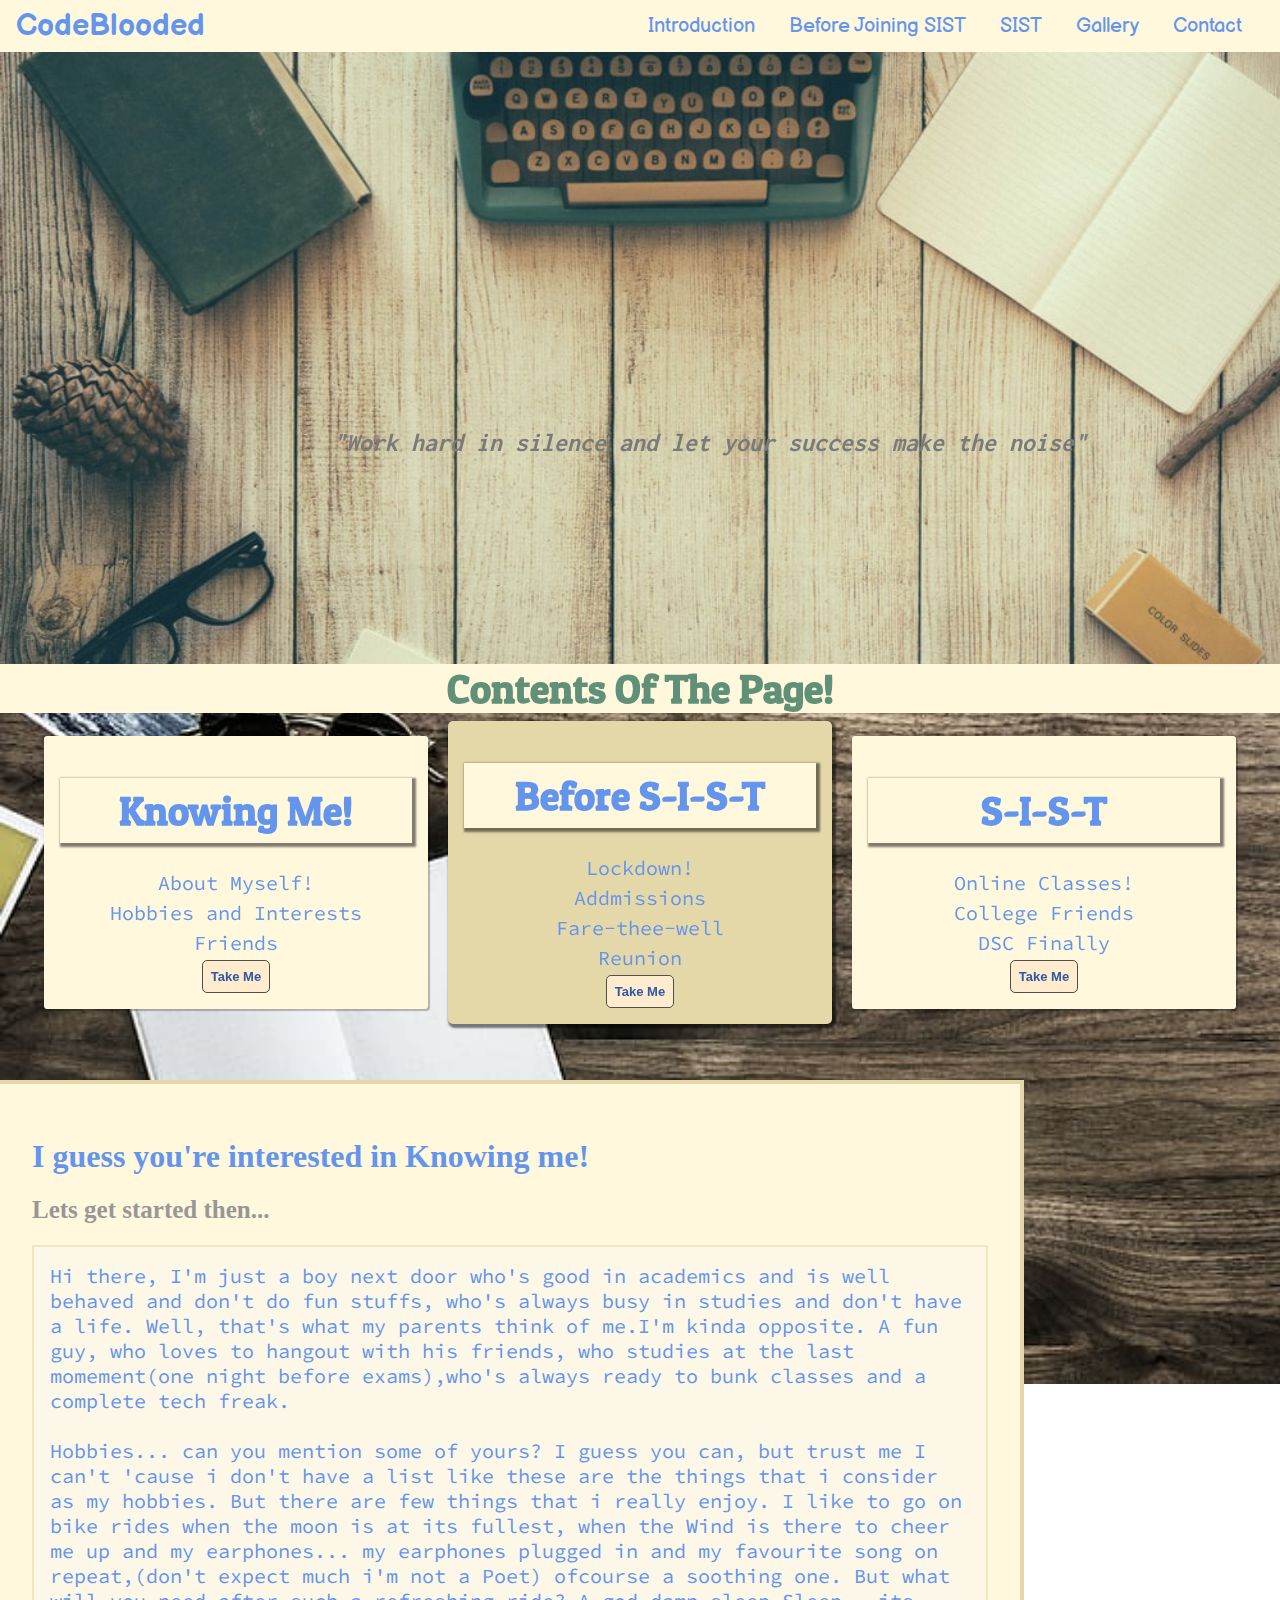
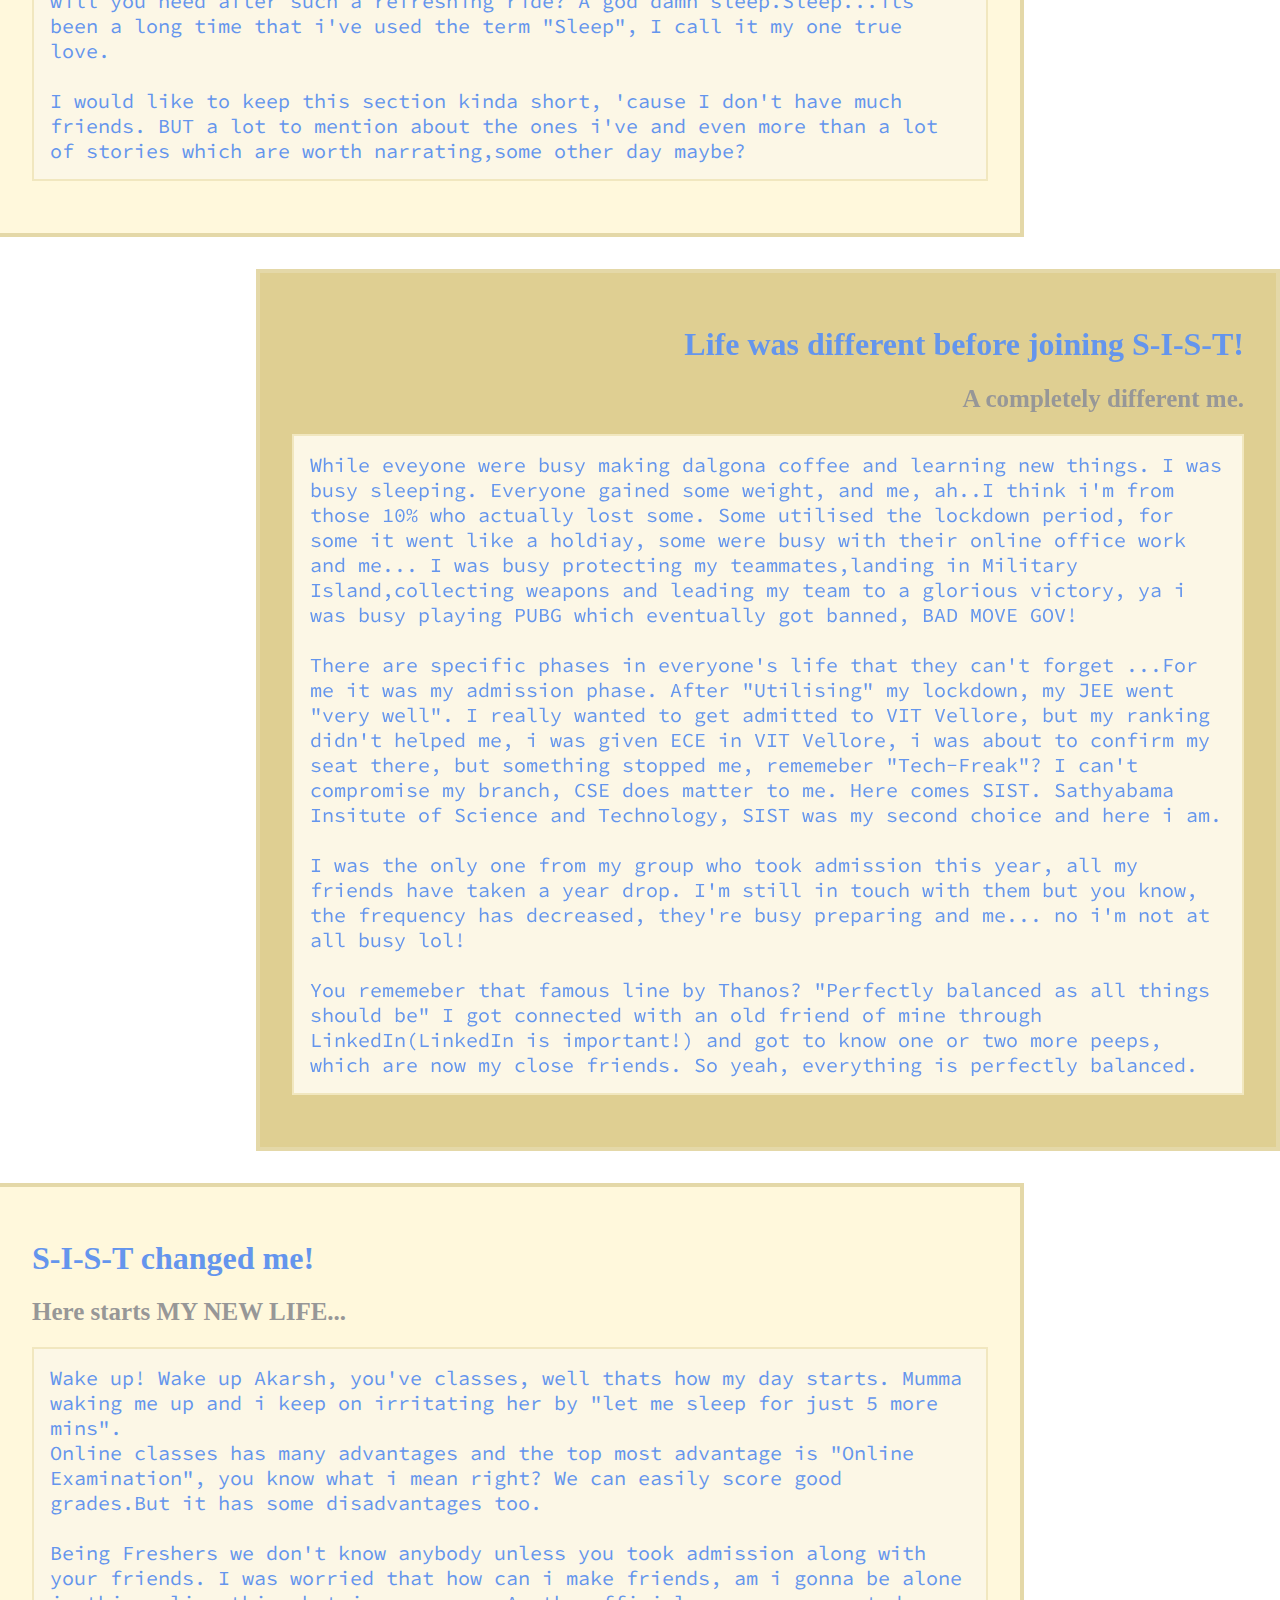
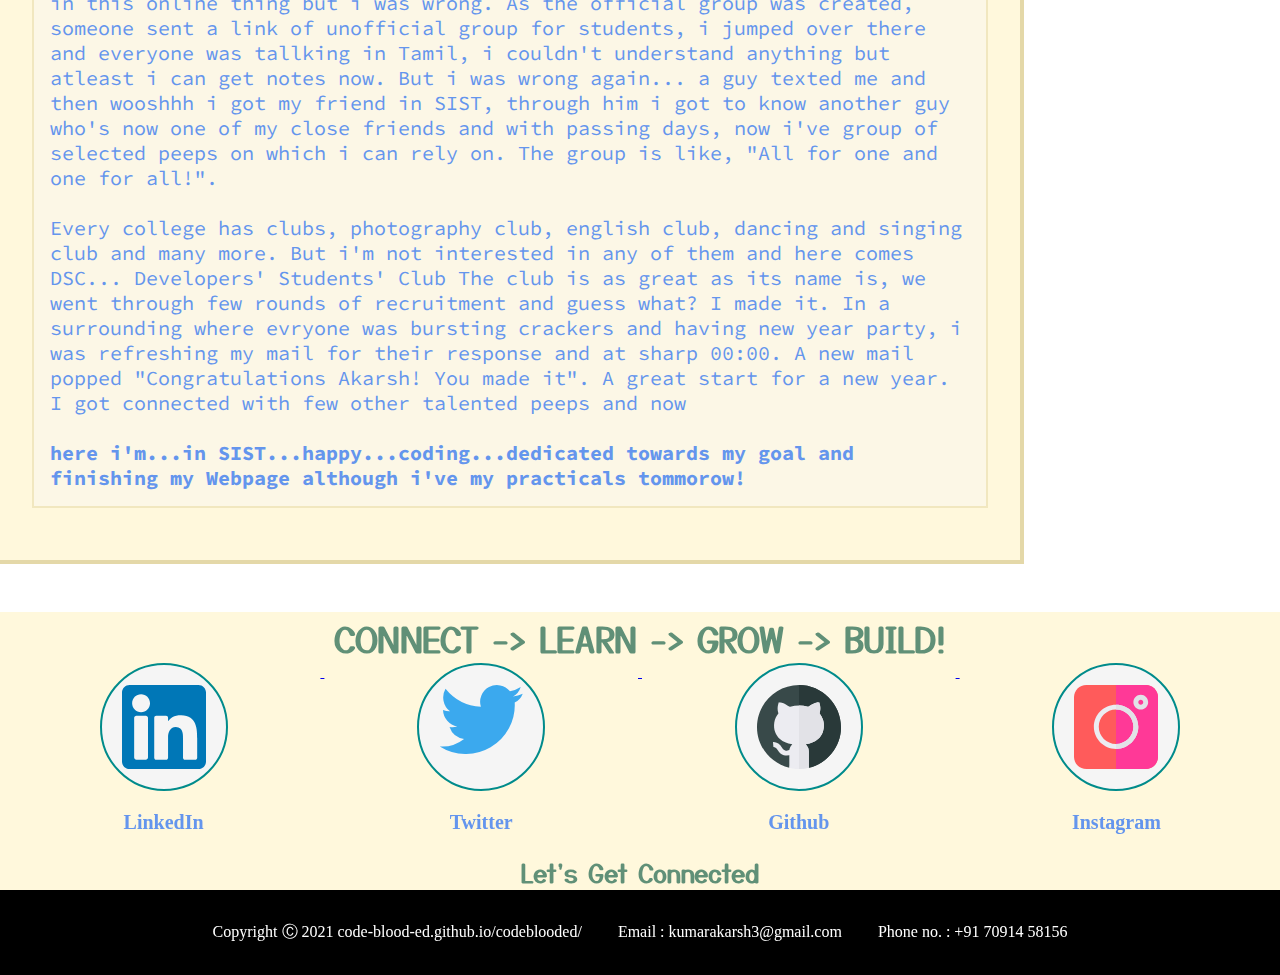
==== index.html @ 6255c1db "adding files" ====
<!DOCTYPE html>
<html lang="en">
<head>
    <meta charset="UTF-8">
    <meta http-equiv="X-UA-Compatible" content="ie=edge">
    <meta name="viewport" content="width=device-width, initial-scale=1.0">
    <title>CodeBlooded</title>
    <link href="https://fonts.googleapis.com/css2?family=Source+Code+Pro:wght@500&display=swap" rel="stylesheet">
    <link href="https://fonts.googleapis.com/css2?family=Balsamiq+Sans:wght@700&family=Patua+One&family=Source+Code+Pro:wght@500&display=swap" rel="stylesheet">
    <link href="https://fonts.googleapis.com/css2?family=Patua+One&family=Source+Code+Pro:wght@500&display=swap" rel="stylesheet">
    <link rel="preconnect" href="https://fonts.gstatic.com">
    <link href="https://fonts.googleapis.com/css2?family=Inconsolata:wght@500&display=swap" rel="stylesheet">
    <link rel="preconnect" href="https://fonts.gstatic.com">
    <link href="https://fonts.googleapis.com/css2?family=Yusei+Magic&display=swap" rel="stylesheet">
    <link rel="shortcut icon" href="headerlogo.png">
    <link rel="stylesheet" href="main.css">
    <link rel="stylesheet" href="main2.css">
</head>
<body>
    <div class="background"></div>
 <div class="backdrop"></div>
   <!--  <div class="modal">
        <h1 class="modal__title">You sure, you wanna come with me?</h1>
        <div class="modal__actions">
            <a href="gallery.html" class="modal__action">Yes!</a>
            <button class="modal__action modal__action--negative" type="button">No!</button>
        </div>
    </div>  -->
    <header class="main-header">
        <div>
            <button class="toggle-button">
                <span class="toggle-button__bar"></span>
                <span class="toggle-button__bar"></span>
                <span class="toggle-button__bar"></span>
                <span class="toggle-button__bar"></span>
                <span class="toggle-button__bar"></span>
            </button>
            <a href="index.html" class="main-header__brand">
              CodeBlooded 
            </a>
        </div>
        <nav class="main-nav">
            <ul class="main-nav__items">
                <li class="main-nav__item">
                    <a href="#intro" class="main-nav-link">Introduction</a>
                </li>
                <li class="main-nav__item">
                    <a href="#before-sist" class="main-nav-link">Before Joining SIST</a>
                </li>
                <li class="main-nav__item">
                    <a href="#sist" class="main-nav-link">SIST</a>
                </li>
                <li class="main-nav__item">
                    <a href="gallery.html" class="main-nav-link">Gallery</a>
                </li>
                <li class="main-nav__item">
                    <a href="#contact-footer" class="main-nav-link">Contact</a>
                </li>
            </ul>
        </nav>
    </header>
    <nav class="mobile-nav">
        <ul class="mobile-nav__items">
            <li class="mobile-nav__item">
                <a href="#intro">Introduction</a>
            </li>
            <li class="mobile-nav__item">
                <a href="#before-sist">Before Joining SIST</a>
            </li>
            <li class="mobile-nav__item">
                <a href="#sist">SIST</a>
            </li>
            <li class="mobile-nav__item">
                <a href="gallery.html">Gallery</a>
            </li>
            <li class="mobile-nav__item">
                <a href="#contact-footer">Contact</a>
            </li>
        </ul>
    </nav>
    <main>
        <section id="product-overview">
             <h1><em>"Work hard in silence and let your success make the noise"</em></h1> 
        </section>
        <section id="plans">
            <h1 class="section-title">Contents Of The Page!</h1>
            <div class="plan__list">
                <article class="content-box">
                    <h1 class="content-box-title">Knowing Me!</h1>
                    <ul class="reLi">
                        <li>About Myself!</li>
                        <li>Hobbies and Interests</li>
                        <li>Friends</li>
                    </ul>
                    <div>
                        <a href="#intro"><button class="button">Take Me</button></a>
                    </div>
                </article>
                <article class="content-box box-highlighted">
                    <h1 class="content-box-title">Before S-I-S-T</h1>
                    <ul class="reLi">
                        <li>Lockdown!</li>
                        <li>Addmissions</li>
                        <li>Fare-thee-well</li>
                        <li>Reunion</li>
                    </ul>
                    <div>
                        <a href="#before-sist"><button class="button">Take Me</button></a>
                    </div>
                </article>
                <article class="content-box ">
                    <h1 class="content-box-title">S-I-S-T</h1>
                    <ul class="reLi">
                        <li>Online Classes!</li>
                        <li>College Friends</li>
                        <li>DSC Finally</li>
                    </ul>
                    <div>
                        <a href="#sist"><button class="button">Take Me</button></a>
                    </div>
                </article>
            </div>
        </section> 
     <!-- <img src="bgimage2.jpg" class="background"/>  -->
        <main class="main-blog ">
        <section id="intro" class="package">
            <!-- <a href="#intro"> -->
                <h1 class="package__title" >I guess you're interested in Knowing me!</h1>
                <!-- <h2 class="package__badge">Here you are!</h2> -->
                <h2 class="package__subtitle">Lets get started then...</h2>
                <p class="package__info">
                     Hi there, I'm just a boy next door who's good in academics and is well behaved and 
                    don't do fun stuffs, who's always busy in studies and don't have a life.
                    Well, that's what my parents think of me.I'm kinda opposite. A fun guy, who loves to hangout with his friends,
                    who studies at the last momement(one night before exams),who's always ready to bunk classes
                    and a complete tech freak.<br/><br/>
                    
                    Hobbies... can you mention some of yours? I guess you can, but trust me I can't 'cause i don't have a list like 
                    these are the things that i consider as my hobbies. But there are few things that i really enjoy.
                    I like to go on bike rides when the moon is at its fullest, when the Wind is there to cheer me up 
                    and my earphones... my earphones plugged in and my favourite song on repeat,(don't expect much i'm not a Poet) ofcourse a soothing one.
                    But what will you need after such a refreshing ride? A god damn sleep.Sleep...its been 
                    a long time that i've used the term "Sleep", I call it my one true love.<br/><br/>

                    I would like to keep this section kinda short, 'cause I don't have much friends. BUT a lot
                    to mention about the ones i've and even more than a lot of stories which are worth narrating,some other day maybe?
                </p>
           <!--  </a> -->
        </section>
        
        <section id="before-sist" class="package">
            <!-- <a href="#before-sist"> -->
                <h1 class="package__title">Life was different before joining S-I-S-T!</h1>
                <!-- <h2 class="package__badge">Here you are!</h2> -->
                <h2 class="package__subtitle">A completely different me.</h2>
                <p style="text-align: left;" class="package__info">While eveyone were busy making dalgona coffee and learning new things. I was busy sleeping.
                    Everyone gained some weight, and me, ah..I think i'm from those 10% who actually lost some.
                    Some utilised the lockdown period, for some it went like a holdiay, some were busy with their 
                    online office work and me... I was busy protecting my teammates,landing in Military Island,collecting
                    weapons and leading my team to a glorious victory, ya i was busy playing PUBG which eventually got banned,
                    BAD MOVE GOV! <br/><br/>
                    
                    There are specific phases in everyone's life that they can't forget ...For me it was my admission phase.
                    After "Utilising" my lockdown, my JEE went "very well".
                    I really wanted to get admitted to VIT Vellore, but my ranking didn't helped me,
                    i was given ECE in VIT Vellore, i was about to confirm my seat there, but something stopped me,
                    rememeber "Tech-Freak"? I can't compromise my branch, CSE does matter to me. Here comes SIST.
                    Sathyabama Insitute of Science and Technology, 
                    SIST was my second choice and here i am.<br/><br/>
                    
                    I was the only one from my group who took admission this year, all my friends have taken a year drop.
                    I'm still in touch with them but you know, the frequency has decreased, they're busy preparing
                    and me... no i'm not at all busy lol! <br/><br/>
                    You rememeber that famous line by Thanos? "Perfectly balanced as all things should be"
                    I got connected with an old friend of mine through LinkedIn(LinkedIn is important!) and got to know one or two more peeps,
                    which are now my close friends. So yeah, everything is perfectly balanced.</p>
            <!-- </a> -->
        </section>
        
        <div class="clearfix"></div>
        <section id="sist" class="package">
           <!--  <a href="#sist"> -->
                <h1 class="package__title">S-I-S-T changed me!</h1>
               <!--  <h2 class="package__badge">Here you are!</h2> -->
                <h2 class="package__subtitle">Here starts MY NEW LIFE...</h2>
                <p class="package__info">Wake up! Wake up Akarsh, you've classes, well thats how my day starts. Mumma waking me up and i keep on irritating her by 
                    "let me sleep for just 5 more mins". <br/>

                    Online classes has many advantages and the top most advantage is "Online Examination", you know what i mean right?
                    We can easily score good grades.But it has some disadvantages too.<br/><br/>
                    Being Freshers we don't know anybody unless you took admission along with your friends.
                    I was worried that how can i make friends, am i gonna be alone in this online thing but i was wrong.
                    As the official group was created, someone sent a link of unofficial group for students, i jumped over there 
                    and everyone was tallking in Tamil, i couldn't understand anything but atleast i can get notes now.
                    But i was wrong again... a guy texted me and then wooshhh i got my friend in SIST, through him
                    i got to know another guy who's now one of my close friends and with passing days, now i've group of selected peeps
                    on which i can rely on. The group is like, "All for one and one for all!".<br/><br/>
                    Every college has clubs, photography club, english club, dancing and singing club and many more.
                    But i'm not interested in any of them and here comes DSC... Developers' Students' Club
                    The club is as great as its name is, we went through few rounds of recruitment and guess what? 
                    I made it. In a surrounding where evryone was bursting crackers and having new year party, i was refreshing my mail for their response 
                    and at sharp 00:00. A new mail popped "Congratulations Akarsh! You made it".
                    A great start for a new year. I got connected with few other talented peeps and now <br/><br/>
                    
                   <strong> here i'm...in SIST...happy...coding...dedicated towards my goal and finishing my Webpage although i've my practicals tommorow!</strong> </p>
            <!-- </a> -->
        </section>
    </main>
        <section id="contact-footer">
            <h1 class="header-of-footer">CONNECT -> LEARN -> GROW -> BUILD!</h1>
            <ul class="key-feature__list">
                <a href="https://www.linkedin.com/in/c0deblooded/" title="LinkedIn">
                <li class="key-feature">
                    <div class="key-feature__image">
                        <svg version="1.1" id="Layer_1" xmlns="http://www.w3.org/2000/svg" xmlns:xlink="http://www.w3.org/1999/xlink" x="0px" y="0px"
                    viewBox="0 0 382 382" style="enable-background:new 0 0 382 382;" xml:space="preserve">
               <path style="fill:#0077B7;" d="M347.445,0H34.555C15.471,0,0,15.471,0,34.555v312.889C0,366.529,15.471,382,34.555,382h312.889
                   C366.529,382,382,366.529,382,347.444V34.555C382,15.471,366.529,0,347.445,0z M118.207,329.844c0,5.554-4.502,10.056-10.056,10.056
                   H65.345c-5.554,0-10.056-4.502-10.056-10.056V150.403c0-5.554,4.502-10.056,10.056-10.056h42.806
                   c5.554,0,10.056,4.502,10.056,10.056V329.844z M86.748,123.432c-22.459,0-40.666-18.207-40.666-40.666S64.289,42.1,86.748,42.1
                   s40.666,18.207,40.666,40.666S109.208,123.432,86.748,123.432z M341.91,330.654c0,5.106-4.14,9.246-9.246,9.246H286.73
                   c-5.106,0-9.246-4.14-9.246-9.246v-84.168c0-12.556,3.683-55.021-32.813-55.021c-28.309,0-34.051,29.066-35.204,42.11v97.079
                   c0,5.106-4.139,9.246-9.246,9.246h-44.426c-5.106,0-9.246-4.14-9.246-9.246V149.593c0-5.106,4.14-9.246,9.246-9.246h44.426
                   c5.106,0,9.246,4.14,9.246,9.246v15.655c10.497-15.753,26.097-27.912,59.312-27.912c73.552,0,73.131,68.716,73.131,106.472
                   L341.91,330.654L341.91,330.654z"/>
               <g>
               </g>
               <g>
               </g>
               <g>
               </g>
               <g>
               </g>
               <g>
               </g>
               <g>
               </g>
               <g>
               </g>
               <g>
               </g>
               <g>
               </g>
               <g>
               </g>
               <g>
               </g>
               <g>
               </g>
               <g>
               </g>
               <g>
               </g>
               <g>
               </g>
                    </svg>
                    </div>
                    <p class="key-feature__description">LinkedIn</p>
                </li>
                </a>
                <a href="https://twitter.com/__Akarsh__" title="Twitter">
                <li class="key-feature">
                    <div class="key-feature__image">
                        <svg viewBox="328 355 335 276" xmlns="http://www.w3.org/2000/svg">
                            <path d="
                              M 630, 425
                              A 195, 195 0 0 1 331, 600
                              A 142, 142 0 0 0 428, 570
                              A  70,  70 0 0 1 370, 523
                              A  70,  70 0 0 0 401, 521
                              A  70,  70 0 0 1 344, 455
                              A  70,  70 0 0 0 372, 460
                              A  70,  70 0 0 1 354, 370
                              A 195, 195 0 0 0 495, 442
                              A  67,  67 0 0 1 611, 380
                              A 117, 117 0 0 0 654, 363
                              A  65,  65 0 0 1 623, 401
                              A 117, 117 0 0 0 662, 390
                              A  65,  65 0 0 1 630, 425
                              Z"
                              style="fill:#3BA9EE;"/>
                          </svg>
                    </div>
                    <p class="key-feature__description">Twitter</p>
                </li>
                </a>
                <a href="https://github.com/code-blood-ed" title="Github">
                <li class="key-feature">
                    <div class="key-feature__image">
                       <svg viewBox="0 0 512 512" xmlns="http://www.w3.org/2000/svg"><path d="m512 257c0 120-84.101562 220.5-196 247.5l-30.601562-97.199219h-58.796876l-29.601562 97.199219c-111.898438-27-197-127.5-197-247.5 0-140.699219 115.300781-257 256-257s256 116.300781 256 257zm0 0" fill="#384949"/><path d="m512 257c0 120-84.101562 220.5-196 247.5l-30.601562-97.199219h-29.398438v-407.300781c140.699219 0 256 116.300781 256 257zm0 0" fill="#293939"/><path d="m181.277344 430.058594c-6.078125 0-12.011719-.867188-17.828125-2.578125-15.128907-4.46875-27.421875-14.546875-36.546875-29.914063-4.160156-7.015625-8.496094-11.878906-13.605469-15.308594-5.027344-3.382812-9.039063-4.671874-13.273437-4.363281l-2.636719-29.882812c11.117187-.953125 21.753906 2.0625 32.59375 9.316406 8.832031 5.902344 16.257812 14.0625 22.71875 24.914063 5.304687 8.921874 11.410156 14.152343 19.25 16.46875 8.804687 2.589843 17.941406 1.507812 29.632812-3.472657l11.808594 27.566407c-11.296875 4.835937-21.929687 7.253906-32.113281 7.253906zm0 0" fill="#ececf1"/><path d="m400.902344 287.300781c-10.503906 27.898438-36.902344 63.300781-103.800782 73.199219 8.699219 12.898438 19.199219 19.800781 18.898438 46.800781v97.199219c-19.199219 4.800781-39.300781 7.5-60 7.5s-39.800781-2.699219-59-7.5v-98.402344c0-26.699218 10.101562-34.199218 17.898438-45.597656-66.898438-9.902344-93.296876-45.300781-103.800782-73.199219-14.097656-37.203125-6.597656-83.402343 18.003906-112.800781.597657-.601562 1.5-2.101562 1.199219-3-11.402343-34.199219 2.398438-62.699219 3-65.699219 12.898438 3.898438 15-3.902343 56.699219 21.597657l7.199219 4.203124c3 1.796876 2.101562.597657 5.101562.597657 17.398438-4.800781 35.699219-7.5 53.699219-7.5 18.300781 0 36.300781 2.699219 54.597656 7.5l2.101563.300781s.597656 0 2.101562-.898438c51.898438-31.503906 50.097657-21.300781 64.195313-25.800781.300781 3 14.101562 31.796875 2.703125 65.699219-1.5 4.5 45 47.097656 19.203125 115.800781zm0 0" fill="#ececf1"/><path d="m400.902344 287.300781c-10.503906 27.898438-36.902344 63.300781-103.800782 73.199219 8.699219 12.898438 19.199219 19.800781 18.898438 46.800781v97.199219c-19.199219 4.800781-39.300781 7.5-60 7.5v-387.300781c18.300781 0 36.300781 2.699219 54.601562 7.5l2.097657.300781s.601562 0 2.101562-.898438c51.898438-31.503906 50.097657-21.300781 64.199219-25.800781.300781 3 14.101562 31.796875 2.699219 65.699219-1.5 4.5 45 47.097656 19.203125 115.800781zm0 0" fill="#e2e2e7"/></svg>
                    </div>
                    <p class="key-feature__description">Github</p>
                </li>
                </a>
                <a href="https://www.instagram.com/_221b._.holmes_/" title="Instagram">
                <li class="key-feature">
                    <div class="key-feature__image">
                        <svg viewBox="0 0 512 512" xmlns="http://www.w3.org/2000/svg"><path d="m437 0h-362c-41.398438 0-75 33.601562-75 75v362c0 41.398438 33.601562 75 75 75h362c41.398438 0 75-33.601562 75-75v-362c0-41.398438-33.601562-75-75-75zm0 0" fill="#ff5b5b"/><path d="m512 75v362c0 41.398438-33.601562 75-75 75h-181v-512h181c41.398438 0 75 33.601562 75 75zm0 0" fill="#ff3997"/><path d="m407 150c-24.8125 0-45-20.1875-45-45s20.1875-45 45-45 45 20.1875 45 45-20.1875 45-45 45zm0-60c-8.277344 0-15 6.722656-15 15s6.722656 15 15 15 15-6.722656 15-15-6.722656-15-15-15zm0 0" fill="#e2e2e7"/><path d="m256 120c-74.398438 0-135 60.597656-135 135 0 74.398438 60.601562 135 135 135s136-60.601562 136-135c0-74.402344-61.601562-135-136-135zm0 240c-57.898438 0-105-47.101562-105-105s47.101562-105 105-105 106 47.101562 106 105-48.101562 105-106 105zm0 0" fill="#ececf1"/><path d="m392 255c0 74.398438-61.601562 135-136 135v-30c57.898438 0 106-47.101562 106-105s-48.101562-105-106-105v-30c74.398438 0 136 60.597656 136 135zm0 0" fill="#e2e2e7"/></svg>
                    </div>
                    <p class="key-feature__description">Instagram</p>
                </li>
                </a>
            </ul>
            <h6 style="font-size: 25px;" class="header-of-footer">Let's Get Connected</h6>
        </section>
    </main>
    <footer class="main-footer">
        <nav>
           <ul class="main-footer__links">
               <li class="main-footer__link">
                  Copyright Ⓒ 2021 code-blood-ed.github.io/codeblooded/
               </li>
               <li class="main-footer__link">
               Email : kumarakarsh3@gmail.com
            </li>
            <li class="main-footer__link">
                Phone no. : +91 70914 58156
            </li>
           </ul> 
        </nav>
    </footer>
<script src="shared.js"></script>
</body>
</html>
<!-- p::first-letter{
    color:;
    font-size:;
 for stylling first letter}

will add skills-->
---- main.css ----
*{
    box-sizing: border-box;
}
body {
    margin: 0%;
}

/* box model */ 
.backdrop{
    position: fixed;
    display:none; 
    top: 0;
    left: 0;
    z-index: 100;
    width: 100vw;
    height: 100vh;
    background-color: rgba(255, 248, 220,0.25);
}  


#product-overview{
    background: url(bgimage.jfif);
    background-size: cover;
    background-position: 55% 45%;
    background-repeat: no-repeat;
    width: 100vw;
    height: 70vh;
    margin-top: 2.1rem;
    /* margin-bottom: 2.1rem; */
    /* padding : 0.625rem; */
    position: relative;
}

 #product-overview h1 {
    color:#7a7a7a; ;
    font-family: 'Anton', sans-serif;
    position: absolute;
    top:60%;
    left:26%;
    text-align: center;
    font-size: 1.6rem;
    font-family: 'Inconsolata', monospace;
}

@media (min-width: 40rem) and (min-height: 60rem)
{
    #product-overview{
        height: 77vh;
        /* background-position: ; */
    }

    #product-overview h1{
        font-size: 2rem;
    }
}

.section-title{
    color:rgba(15, 90, 68, 0.664);
    background: cornsilk;
    width: 100vw;
    margin:0;
    text-align: center;
    font-family: 'Patua One', cursive;
    font-size:2.5rem;
}



.content-box{
    background:cornsilk;
    text-align: center;
    padding: 1rem;
    margin: 0.5rem;
    /* display: inline-block; */
    width: 100%;
   /*  vertical-align: middle; */
    font-family: 'Patua One', cursive;
    font-size: 1.25rem;
    color: cornflowerblue;
    box-shadow: 1px 1px 1px 1px rgba(0,0,0,0.25) ;
    border-radius: 3px;
}
.box-highlighted{
    background:rgb(228, 216, 168);
    color: cornflowerblue;
    box-shadow: 2px 2px 2px 2px rgba(0,0,0,0.5) ;
    border-radius: 5px;
}

.content-box-title{
    background: cornsilk;
    color: cornflowerblue;
    padding: 0.5rem;
    box-shadow: 2px 2px 2px 2px rgba(0,0,0,0.5) ;
}
.reLi{
    list-style:none;
    font-family: 'Source Code Pro', monospace; 
    margin: 0;
    padding: 0;
}
.reLi li{
    margin: 0.315rem 0;
}

@media(min-width: 40rem){
    .plan__list{
    margin: 100%;
    margin: auto;
    text-align: center;
    }
    .content-box{
        display: inline-block; 
        vertical-align: middle;
        width: 30%;
        min-width: 13rem ;
        max-width: 28rem;
    }
}

.content-box:hover{
    box-shadow: 3px 3px 3px 3px rgba(0, 0, 0, 0.979) ;
}
#contact-footer{
    background:  cornsilk;
    width: 100vw;
    
    /* margin-top: 50px; */
}
.header-of-footer{
    background: cornsilk ;
    width: 100vw;
    color:rgba(15, 90, 68, 0.664);
    text-align: center;
    font-weight: bold;
    font-family: 'Yusei Magic', sans-serif;
    font-size: 2.1875rem;
    margin: 0;
    /* padding: 0; */
}

.key-feature__list{
    list-style: none;
    margin: 0;
    padding: 0;
    text-align: center;
}
/* .key-feature{
    /* display: inline-block; */
    /* width:24.5%; */
    /* vertical-align: top; 
} */
.key-feature__image{
    background: whitesmoke;
    width: 8rem;
    height: 8rem;
    border: 2px solid darkcyan;
    border-radius: 50%;
    margin: auto;
    padding: 1.25rem;
}

.key-feature__description{
    text-align: center;
    color: cornflowerblue;
    font-weight: bold;
    font-size: 1.25rem;
}

@media(min-width: 40rem){
    .key-feature{
         display: inline-block; 
         width:24.5%; 
         max-width: 25rem;
        vertical-align: top;
        
    }
}

/* .modal {
    position: fixed;
    display: none; 
    z-index: 200;
    top: 20%;
    left: 30%;
    width: 40%;
    background: white;
    padding: 1rem;
    border: 1px solid #ccc;
    box-shadow: 1px 1px 1px rgba(0, 0, 0, 0.5);
  }
  
.modal__title {
    text-align: center;
    margin: 0 0 1rem 0;
  }
  
.modal__actions {
    text-align: center;
  }
  
.modal__action {
    border: 1px solid #0e4f1f;
    background: #0e4f1f;
    text-decoration: none;
    color: white;
    font: inherit;
    padding: 0.5rem 1rem;
    cursor: pointer;
  }
  
.modal__action:hover,
.modal__action:active {
    background: #2ddf5c;
    border-color: #2ddf5c;
  }
  
.modal__action--negative {
    background: red;
    border-color: red;
  }
  
.modal__action--negative:hover,
.modal__action--negative:active {
    background: #ff5454;
    border-color: #ff5454;
  } */



.main-header{
    width: 100%;
    background: cornsilk;
    padding: 0.5rem 1rem;
    top: 0;
    left: 0;
    /* margin:0; */
    position: fixed;
    z-index: 200;
}

.main-header > div{
    display: inline-block;
    vertical-align: middle;
}
.toggle-button{
    width: 3rem;
    background: transparent;
    border: none;
    cursor: pointer;
    padding-top: 0;
    padding-bottom: 0;
    vertical-align: middle;
}
.toggle-button:focus{
    outline: none;
}
.toggle-button__bar{
    width: 100%;
    height: 0.2rem;
    background:  cornflowerblue;
    display: block;
    margin: 0.3rem 0;

}
.main-header__brand{
    font-family: 'Balsamiq Sans';
    color:  cornflowerblue;
    text-decoration: none;
    font-weight: bold;
    font-size: 1.875rem; 
    /* height: 1.5rem; */
    display: inline-block; 
    vertical-align: middle;
}
/* .main-header__brand img{
    height: 100%;
} */

main.main-blog{
    padding-top: 0;
}
.main-nav{
     display: none;
  /*  text-align: right;
    width: calc(100% - 275px);
    vertical-align: middle; */
}
.main-nav__items{
    margin: 0;
    padding: 0;
    list-style: none;
}
.main-nav__item{
    display: inline-block;
    margin: 0 0.9375rem; 
}
.main-nav-link ,
.mobile-nav__item a{
    text-decoration: none;
    padding: 0.2rem 0;
    font-family: 'Balsamiq Sans';
    color:  cornflowerblue;
    font-size: 1.25rem;

}
.main-nav__item a:hover,
.mobile-nav__item a:hover{
    color:rebeccapurple;
    background-color: rgb(255, 235, 157);
    border-radius: 5px;
    font-weight: bold;
    border-bottom: 3px solid rebeccapurple;
}
.main-nav__item a:active,
.mobile-nav__item a:active{
    color:rgb(24, 0, 48);
    background-color: rgb(255, 215, 55);
    font-weight: bolder;
    border-bottom: 5px solid rebeccapurple;
}
/* 275 */
@media (min-width: 40rem){
    .toggle-button{
        display: none;
    }
    .main-nav{
    display: inline-block;
      text-align: right;
       width: calc(100% - 200px);
       vertical-align: middle; 
   }
}

.main-footer{
    background: black;
    margin-top:0;
    padding: 2rem;
}
.main-footer__links{
    list-style: none;
    margin: 0;
    padding: 0;
    text-align: center;
}
.main-footer__link{
    /* display: inline-block; */
    display: block;
    color: white;
    margin: 0 1rem;
}
.main-footer__link a{
    color: white;
    text-decoration: none;
}
.main-footer__link a:hover,
.main-footer a:active{
    color: lightgray; 
    cursor: pointer;
}
/* .main-nav__item--cta{
    color:rgb(17, 87, 218);
    font-weight: bolder;
    background-color:rgb(255, 235, 157);
    border-radius: 8px; 
} */
.mobile-nav {
    display: none;
    position: fixed;
    z-index: 101;
    top: 0;
    left: 0;
    background: white;
    width: 80%;
    height: 100vh;
  }
  
  .mobile-nav__items {
    width: 90%;
    height: 100%;
    list-style: none;
    margin: 20% auto;
    padding: 0;
    text-align: center;
  }
  
  .mobile-nav__item {
    margin: 1rem 0;
  }
  
  .mobile-nav__item a {
    font-size: 1.5rem;
  }
  /* font-family: 'Source Code Pro', monospace; for content*/
/* font-family: 'Patua One', cursive;  for h tags*/
/* box model */ 
/* h1 {
    color:rebeccapurple;
    font-family: 'Times New Roman';
} */
.button{
    background-color: blanchedalmond;
    border-radius: 5px;
    color: rgb(49, 88, 161);
    font-size: 0.815rem;
    font-weight: bold;
    padding:0.5rem;
    border: 1.5px solid rgb(80, 79, 76);
    border-radius: 5px;
    cursor: pointer;
}
.button:focus{
    outline: none;
}
.button:hover{
    box-shadow: 2px 2px 2px 2px rgba(0,0,0,0.5) ;
    background-color: rgb(248, 210, 153);
    font-weight: bolder;
}
.button:active{
    box-shadow: 2px 2px 2px 2px rgba(0,0,0,0.8) ;
    background-color: rgb(255, 192, 97);
    font-weight: bolder;
}


.open{
    display: block !important;
}

@media (min-width: 40rem) {
    .main-footer__link{
      display: inline-block;
      margin: 0 1rem;
    }
  }
---- main2.css ----
.main-blog{
    padding-top: 2rem;
}


.background{
    background: url("bgimage2.jpg");
    width: 100vw;
    height: 100vh;
    z-index: -1;
    filter: grayscale(40%);
    position: fixed;
    background-size: cover;
}
.package{
    width: 80%;
    margin: 1rem 0;
    border: 4px solid rgb(228, 216, 168);
    border-left: none;
   /*  background:cornsilk; */
    color: cornflowerblue; 
    display: block; 
    padding:2rem;
    z-index: 1;
    position: relative;
}

.package:hover,
.package:active{
    box-shadow: 2px 2px 4px rgba(0,0,0,0.95);
    animation: push-up 0.75s ease-out forwards;
}
/* .package__badge{
    top: 0;
    left: 0;
    margin: 20px;
    position: relative;
} */
.package__subtitle{
    color: #979797;
    font-weight: bold;
    font-size: 1.5625rem;
}
.package__info{
    padding: 1rem;
    border: 2px solid rgb(241, 231, 191);
    font-size:1.25rem;
    font-family: 'Source Code Pro', monospace;
    background-color: rgb(252, 247, 230);
}

.clearfix{
    clear: both;
}

#intro{
    background:cornsilk;
}
#before-sist{
    background-color:rgba(219, 202, 134,0.9);
    float: right;
    border-right: none;
    border: 4px solid rgb(228, 216, 168);
    text-align: right;
}
#sist{
    background:cornsilk;
}

@media (min-width: 40rem) {
    .main-blog {
      margin: 3rem auto;
      max-width: 1500px;
    }
    .background{
        height: 150vh;
}

@media (min-width: 1400px){
    .package{
        border-left: 2px solid rgb(241, 231, 191);
    }
    #before-sist{
        border-right: 2px solid rgb(241, 231, 191);
    }
}
@keyframes push-up {
    0% {
        transform: translateY(0);
    }

    33% {
        transform: translateY(-1.5rem);
    }
    
    100% {
        transform: translateY(-1rem);
    }
}
/* .package a {
    text-decoration: none;

} */
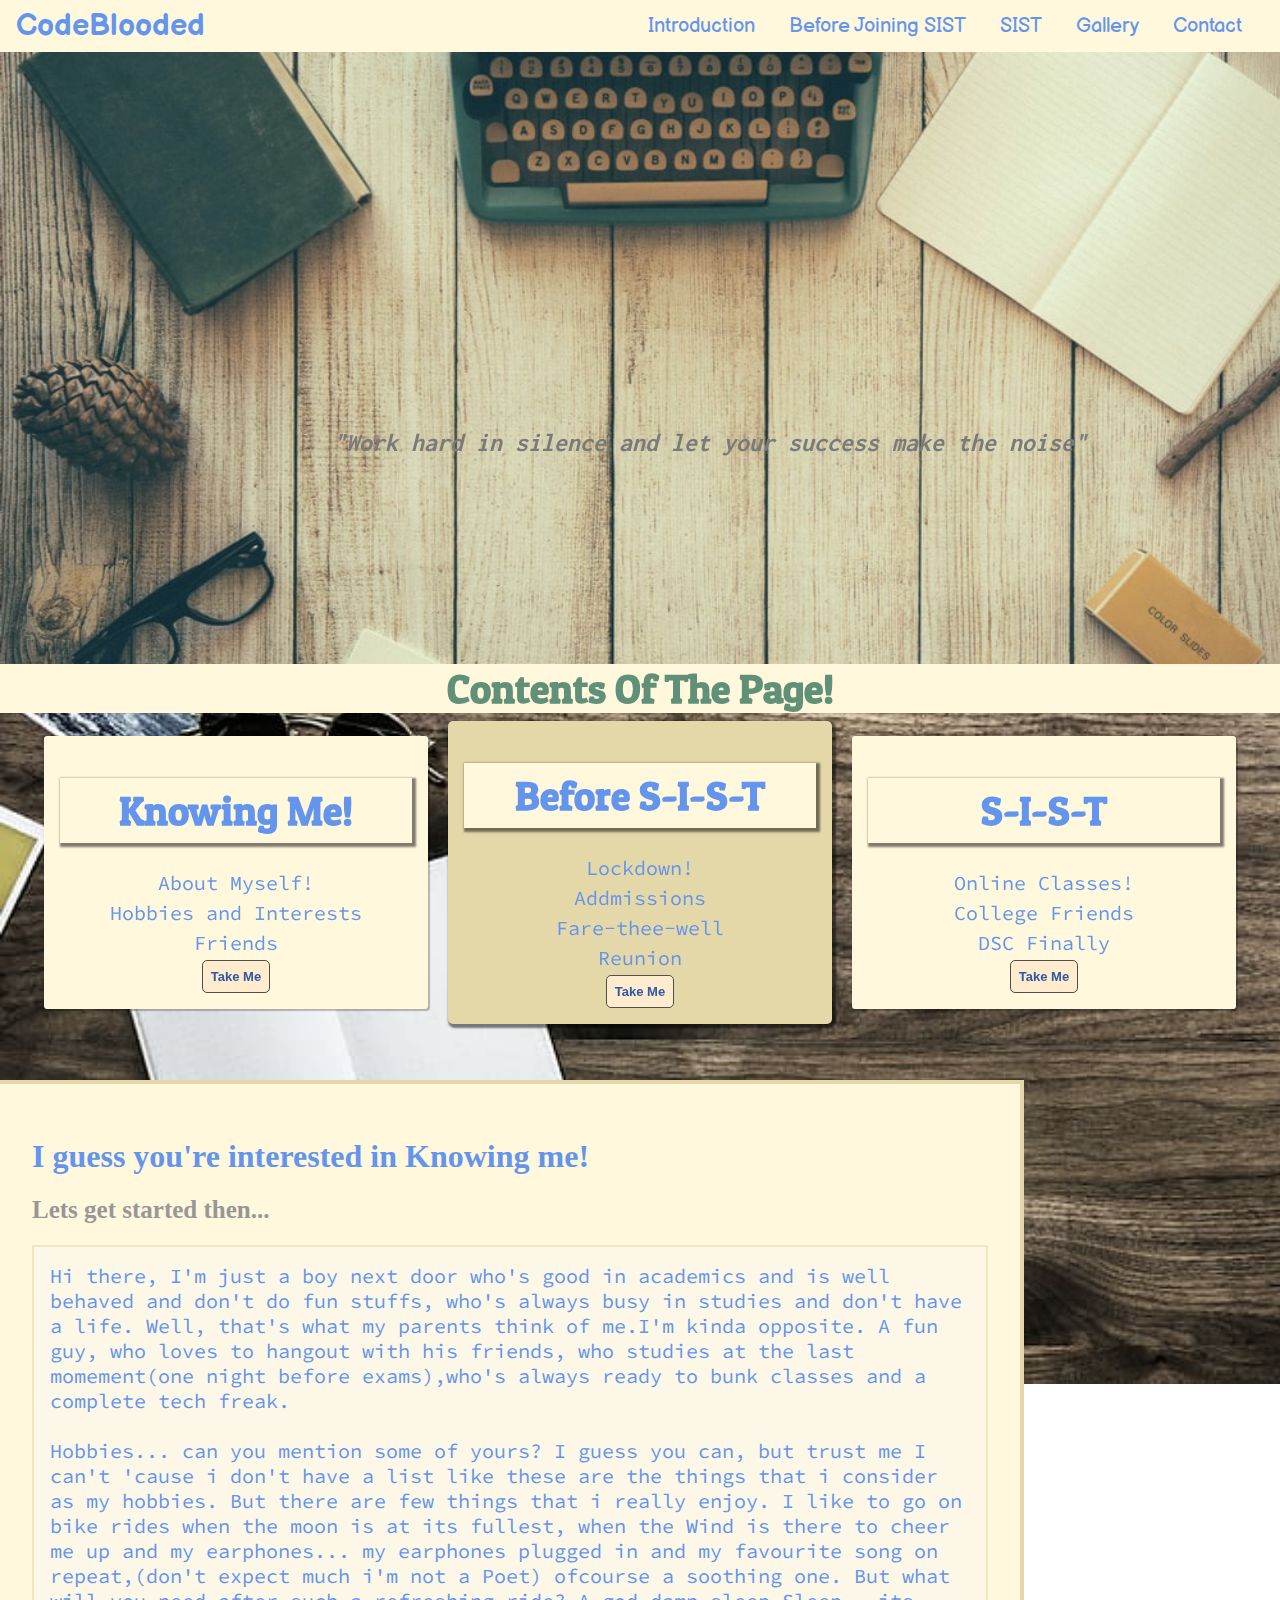
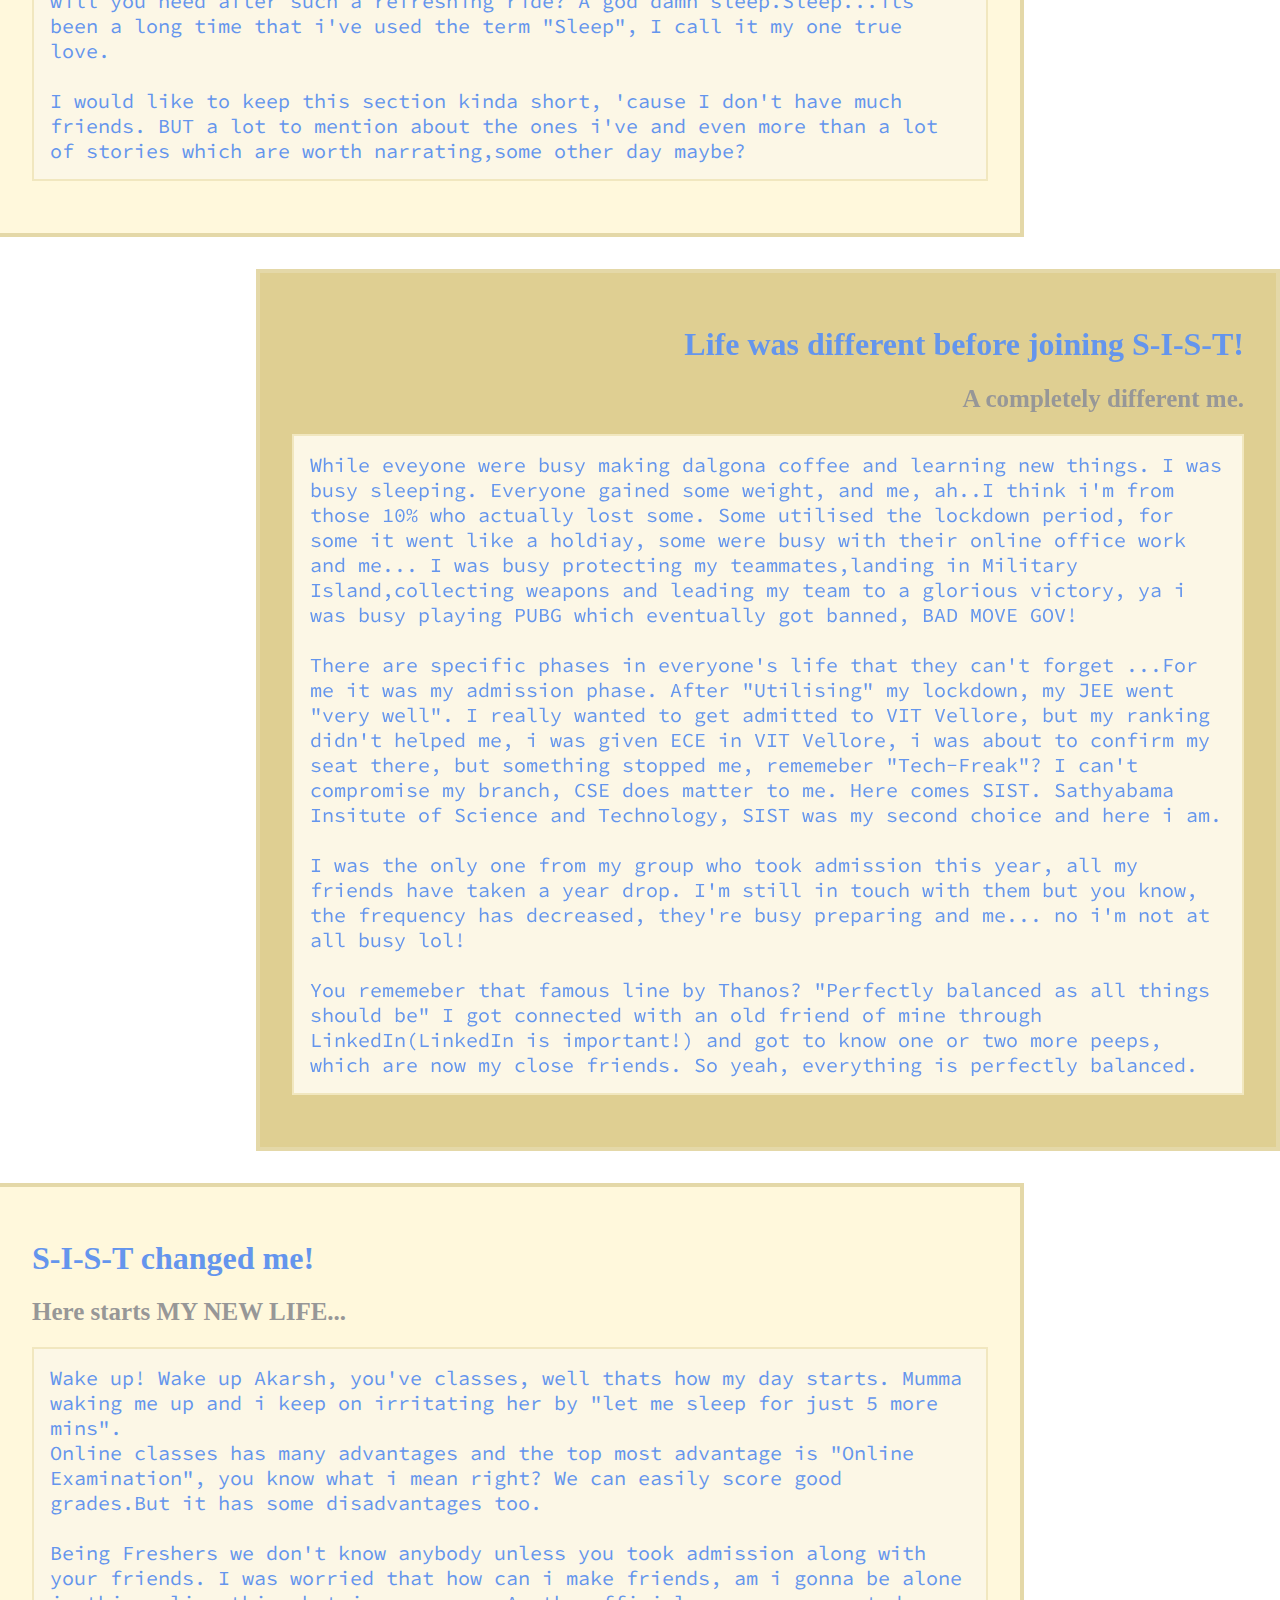
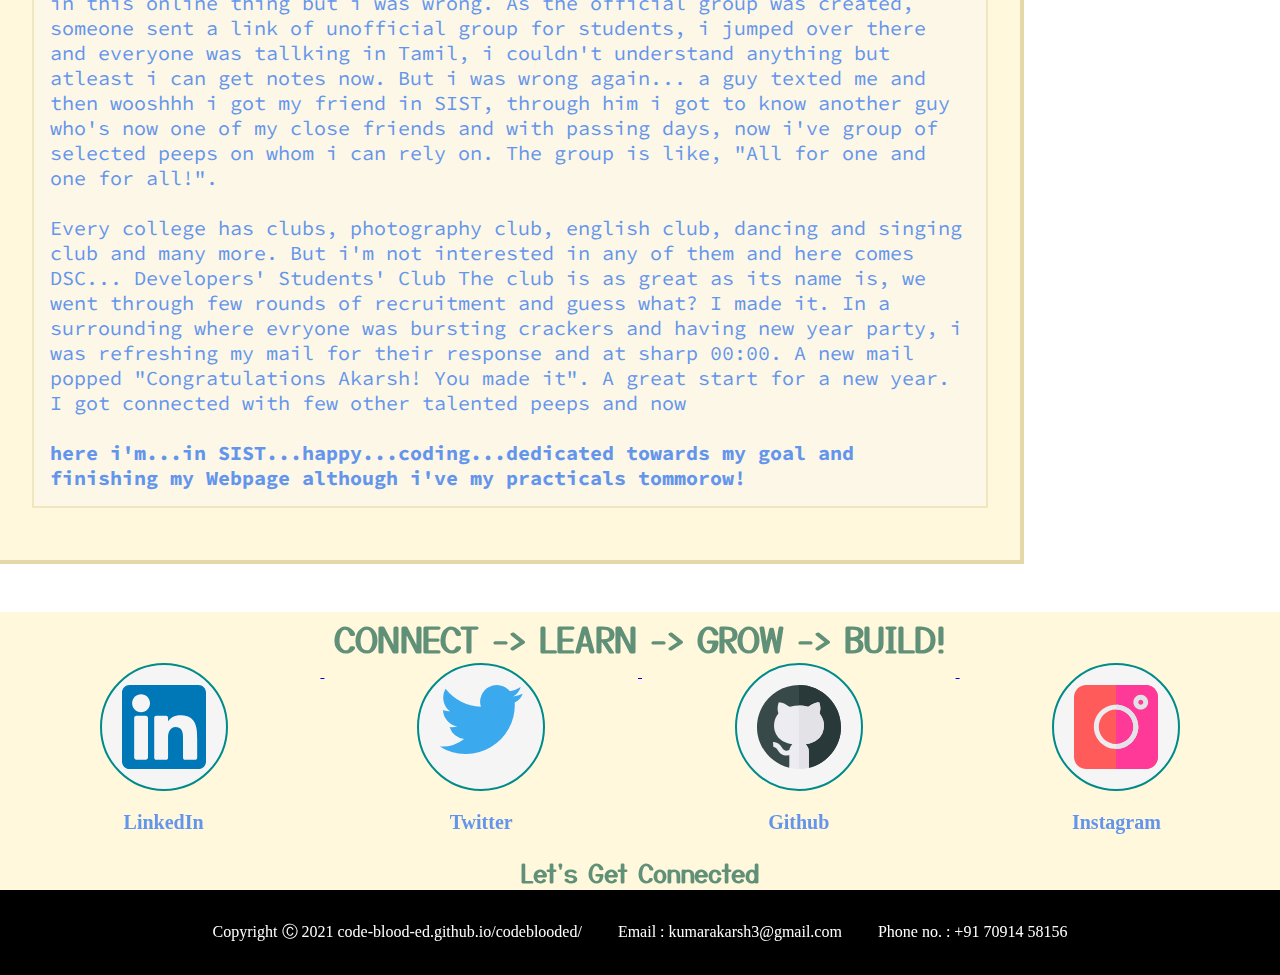
==== commit 6591de63: "grammatical error resolved" ====
--- a/index.html
+++ b/index.html
@@ -194,7 +194,7 @@
                     and everyone was tallking in Tamil, i couldn't understand anything but atleast i can get notes now.
                     But i was wrong again... a guy texted me and then wooshhh i got my friend in SIST, through him
                     i got to know another guy who's now one of my close friends and with passing days, now i've group of selected peeps
-                    on which i can rely on. The group is like, "All for one and one for all!".<br/><br/>
+                    on whom i can rely on. The group is like, "All for one and one for all!".<br/><br/>
                     Every college has clubs, photography club, english club, dancing and singing club and many more.
                     But i'm not interested in any of them and here comes DSC... Developers' Students' Club
                     The club is as great as its name is, we went through few rounds of recruitment and guess what? 
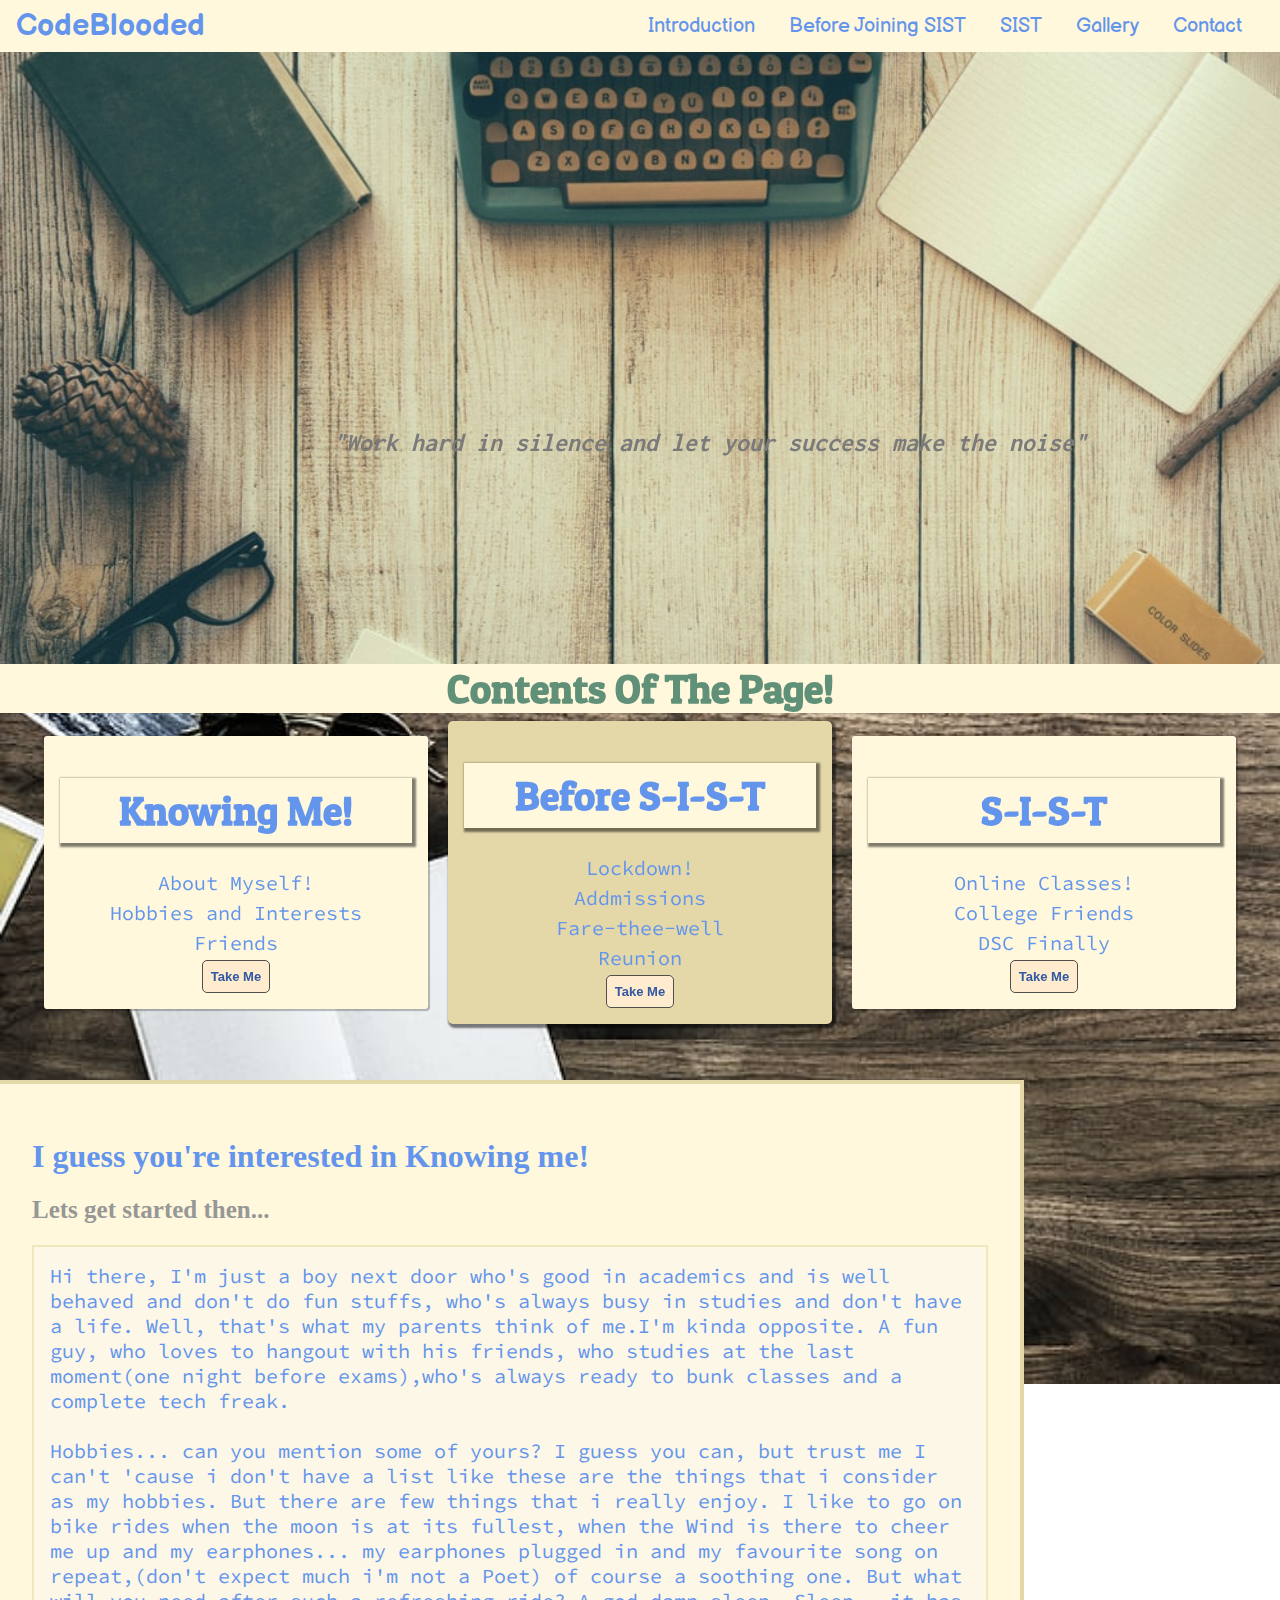
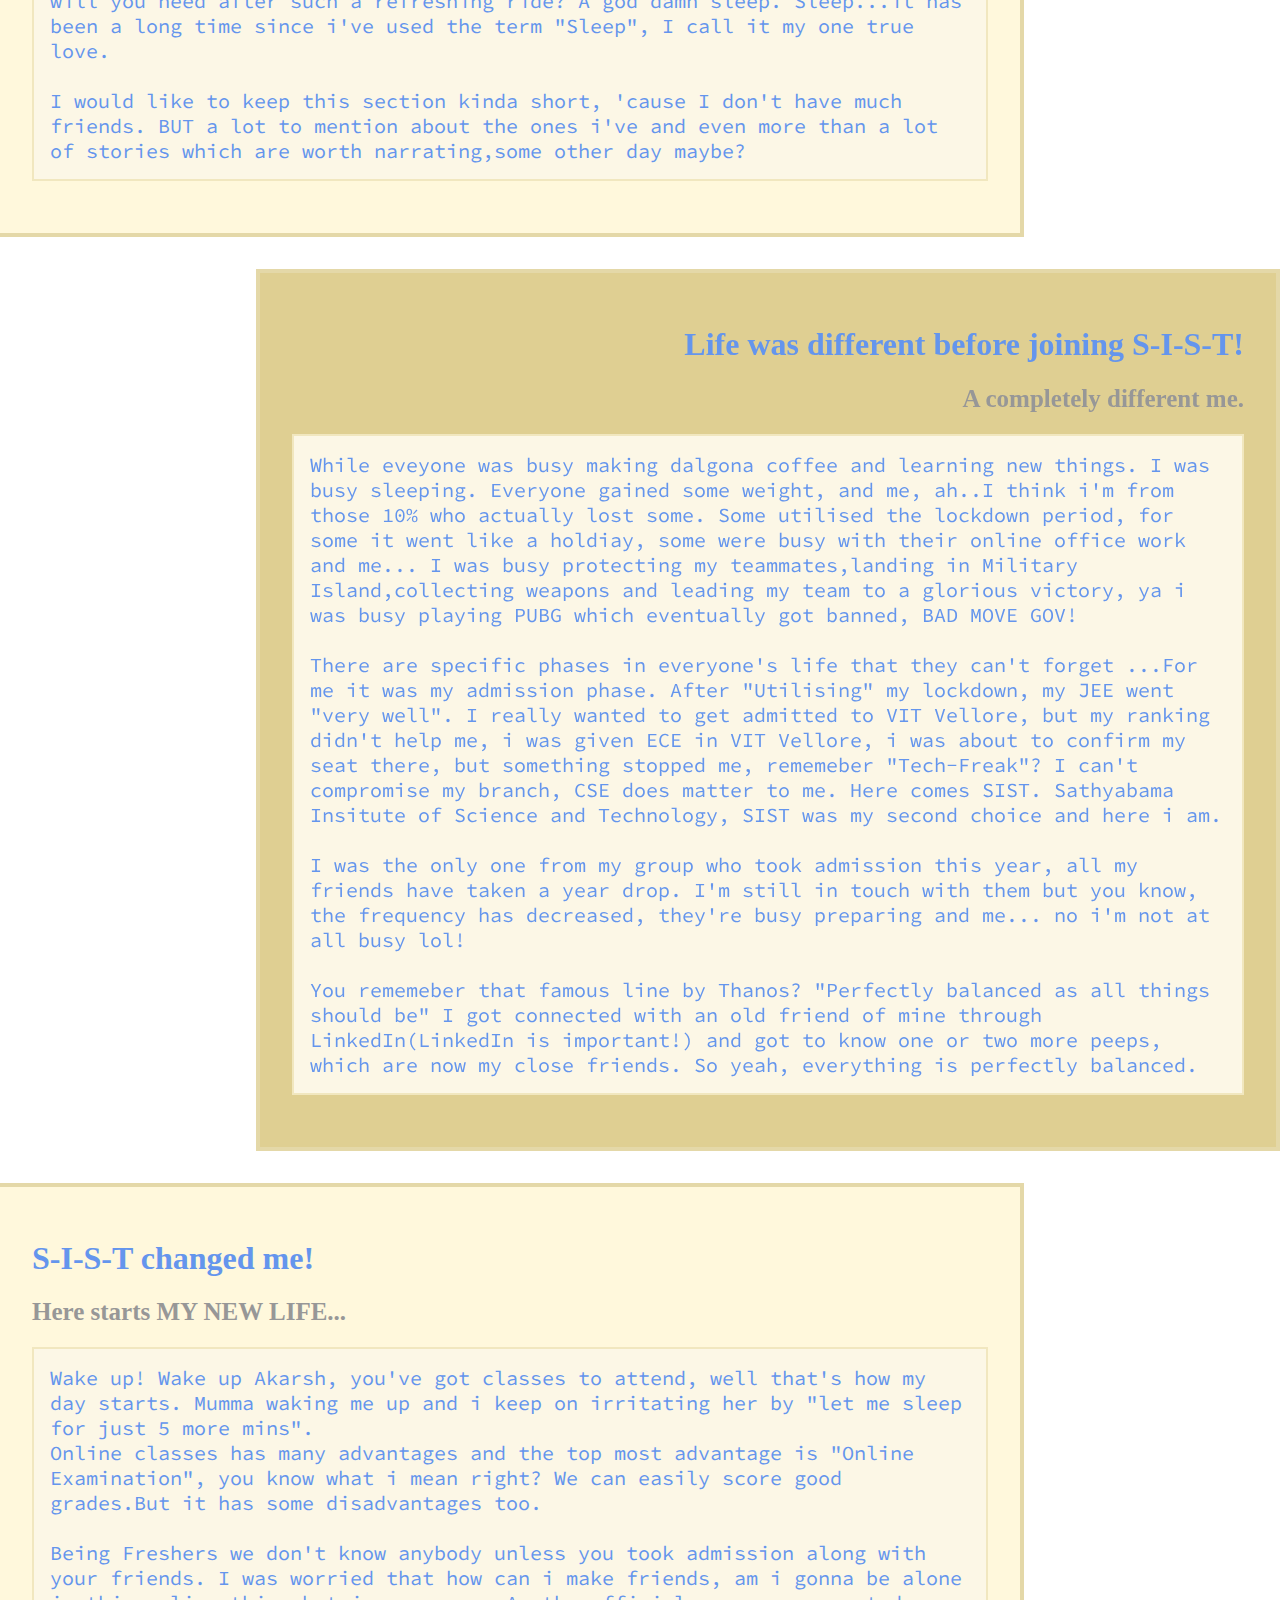
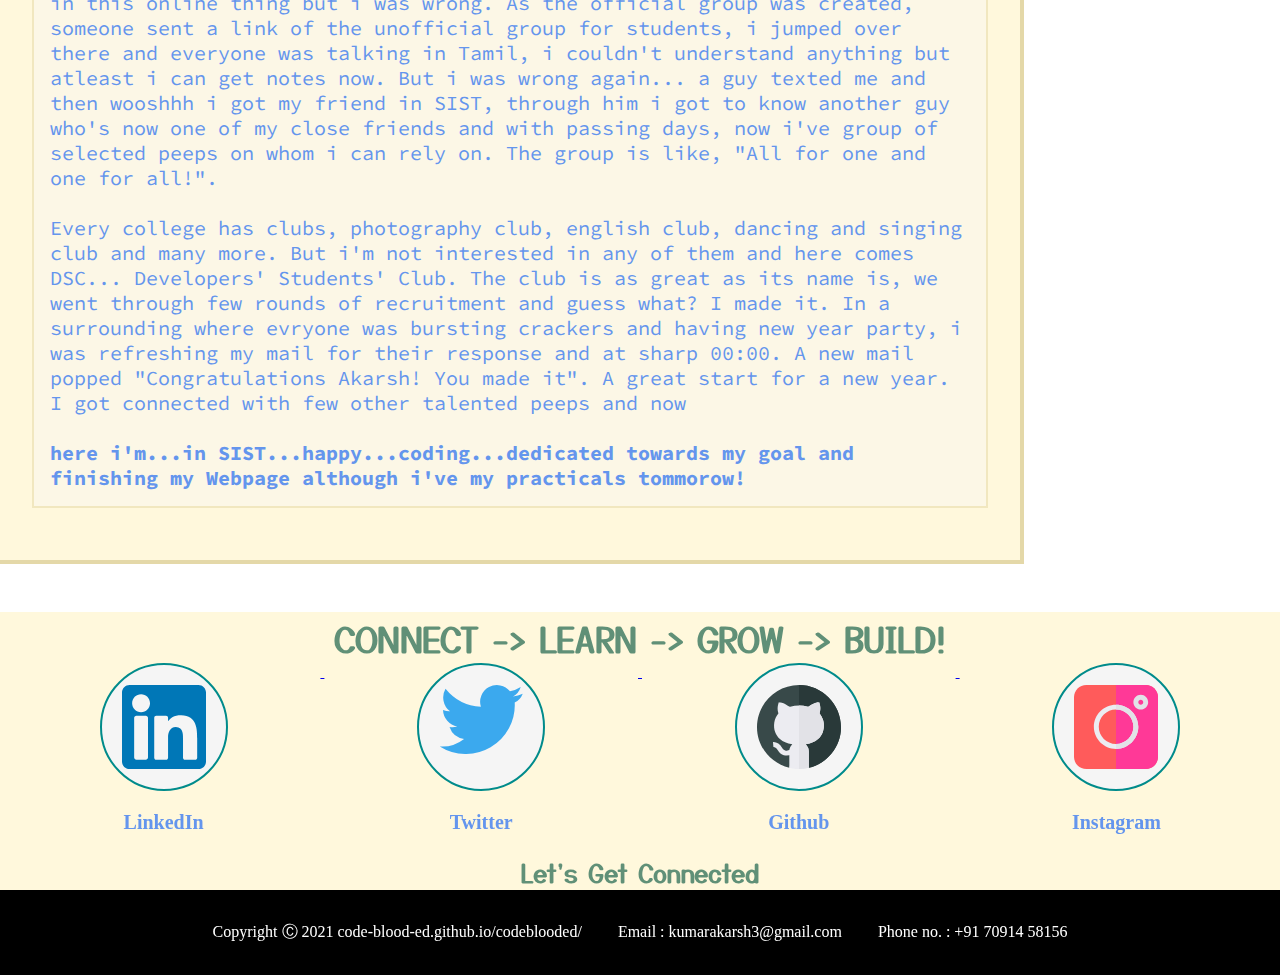
==== commit c74fed53: "correcting typos" ====
--- a/index.html
+++ b/index.html
@@ -132,15 +132,15 @@
                      Hi there, I'm just a boy next door who's good in academics and is well behaved and 
                     don't do fun stuffs, who's always busy in studies and don't have a life.
                     Well, that's what my parents think of me.I'm kinda opposite. A fun guy, who loves to hangout with his friends,
-                    who studies at the last momement(one night before exams),who's always ready to bunk classes
+                    who studies at the last moment(one night before exams),who's always ready to bunk classes
                     and a complete tech freak.<br/><br/>
                     
                     Hobbies... can you mention some of yours? I guess you can, but trust me I can't 'cause i don't have a list like 
                     these are the things that i consider as my hobbies. But there are few things that i really enjoy.
                     I like to go on bike rides when the moon is at its fullest, when the Wind is there to cheer me up 
-                    and my earphones... my earphones plugged in and my favourite song on repeat,(don't expect much i'm not a Poet) ofcourse a soothing one.
-                    But what will you need after such a refreshing ride? A god damn sleep.Sleep...its been 
-                    a long time that i've used the term "Sleep", I call it my one true love.<br/><br/>
+                    and my earphones... my earphones plugged in and my favourite song on repeat,(don't expect much i'm not a Poet) of course a soothing one.
+                    But what will you need after such a refreshing ride? A god damn sleep. Sleep...it has been 
+                    a long time since i've used the term "Sleep", I call it my one true love.<br/><br/>
 
                     I would like to keep this section kinda short, 'cause I don't have much friends. BUT a lot
                     to mention about the ones i've and even more than a lot of stories which are worth narrating,some other day maybe?
@@ -153,7 +153,7 @@
                 <h1 class="package__title">Life was different before joining S-I-S-T!</h1>
                 <!-- <h2 class="package__badge">Here you are!</h2> -->
                 <h2 class="package__subtitle">A completely different me.</h2>
-                <p style="text-align: left;" class="package__info">While eveyone were busy making dalgona coffee and learning new things. I was busy sleeping.
+                <p style="text-align: left;" class="package__info">While eveyone was busy making dalgona coffee and learning new things. I was busy sleeping.
                     Everyone gained some weight, and me, ah..I think i'm from those 10% who actually lost some.
                     Some utilised the lockdown period, for some it went like a holdiay, some were busy with their 
                     online office work and me... I was busy protecting my teammates,landing in Military Island,collecting
@@ -162,7 +162,7 @@
                     
                     There are specific phases in everyone's life that they can't forget ...For me it was my admission phase.
                     After "Utilising" my lockdown, my JEE went "very well".
-                    I really wanted to get admitted to VIT Vellore, but my ranking didn't helped me,
+                    I really wanted to get admitted to VIT Vellore, but my ranking didn't help me,
                     i was given ECE in VIT Vellore, i was about to confirm my seat there, but something stopped me,
                     rememeber "Tech-Freak"? I can't compromise my branch, CSE does matter to me. Here comes SIST.
                     Sathyabama Insitute of Science and Technology, 
@@ -183,20 +183,20 @@
                 <h1 class="package__title">S-I-S-T changed me!</h1>
                <!--  <h2 class="package__badge">Here you are!</h2> -->
                 <h2 class="package__subtitle">Here starts MY NEW LIFE...</h2>
-                <p class="package__info">Wake up! Wake up Akarsh, you've classes, well thats how my day starts. Mumma waking me up and i keep on irritating her by 
+                <p class="package__info">Wake up! Wake up Akarsh, you've got classes to attend, well that's how my day starts. Mumma waking me up and i keep on irritating her by 
                     "let me sleep for just 5 more mins". <br/>
 
                     Online classes has many advantages and the top most advantage is "Online Examination", you know what i mean right?
                     We can easily score good grades.But it has some disadvantages too.<br/><br/>
                     Being Freshers we don't know anybody unless you took admission along with your friends.
                     I was worried that how can i make friends, am i gonna be alone in this online thing but i was wrong.
-                    As the official group was created, someone sent a link of unofficial group for students, i jumped over there 
-                    and everyone was tallking in Tamil, i couldn't understand anything but atleast i can get notes now.
+                    As the official group was created, someone sent a link of the unofficial group for students, i jumped over there 
+                    and everyone was talking in Tamil, i couldn't understand anything but atleast i can get notes now.
                     But i was wrong again... a guy texted me and then wooshhh i got my friend in SIST, through him
                     i got to know another guy who's now one of my close friends and with passing days, now i've group of selected peeps
                     on whom i can rely on. The group is like, "All for one and one for all!".<br/><br/>
                     Every college has clubs, photography club, english club, dancing and singing club and many more.
-                    But i'm not interested in any of them and here comes DSC... Developers' Students' Club
+                    But i'm not interested in any of them and here comes DSC... Developers' Students' Club.
                     The club is as great as its name is, we went through few rounds of recruitment and guess what? 
                     I made it. In a surrounding where evryone was bursting crackers and having new year party, i was refreshing my mail for their response 
                     and at sharp 00:00. A new mail popped "Congratulations Akarsh! You made it".
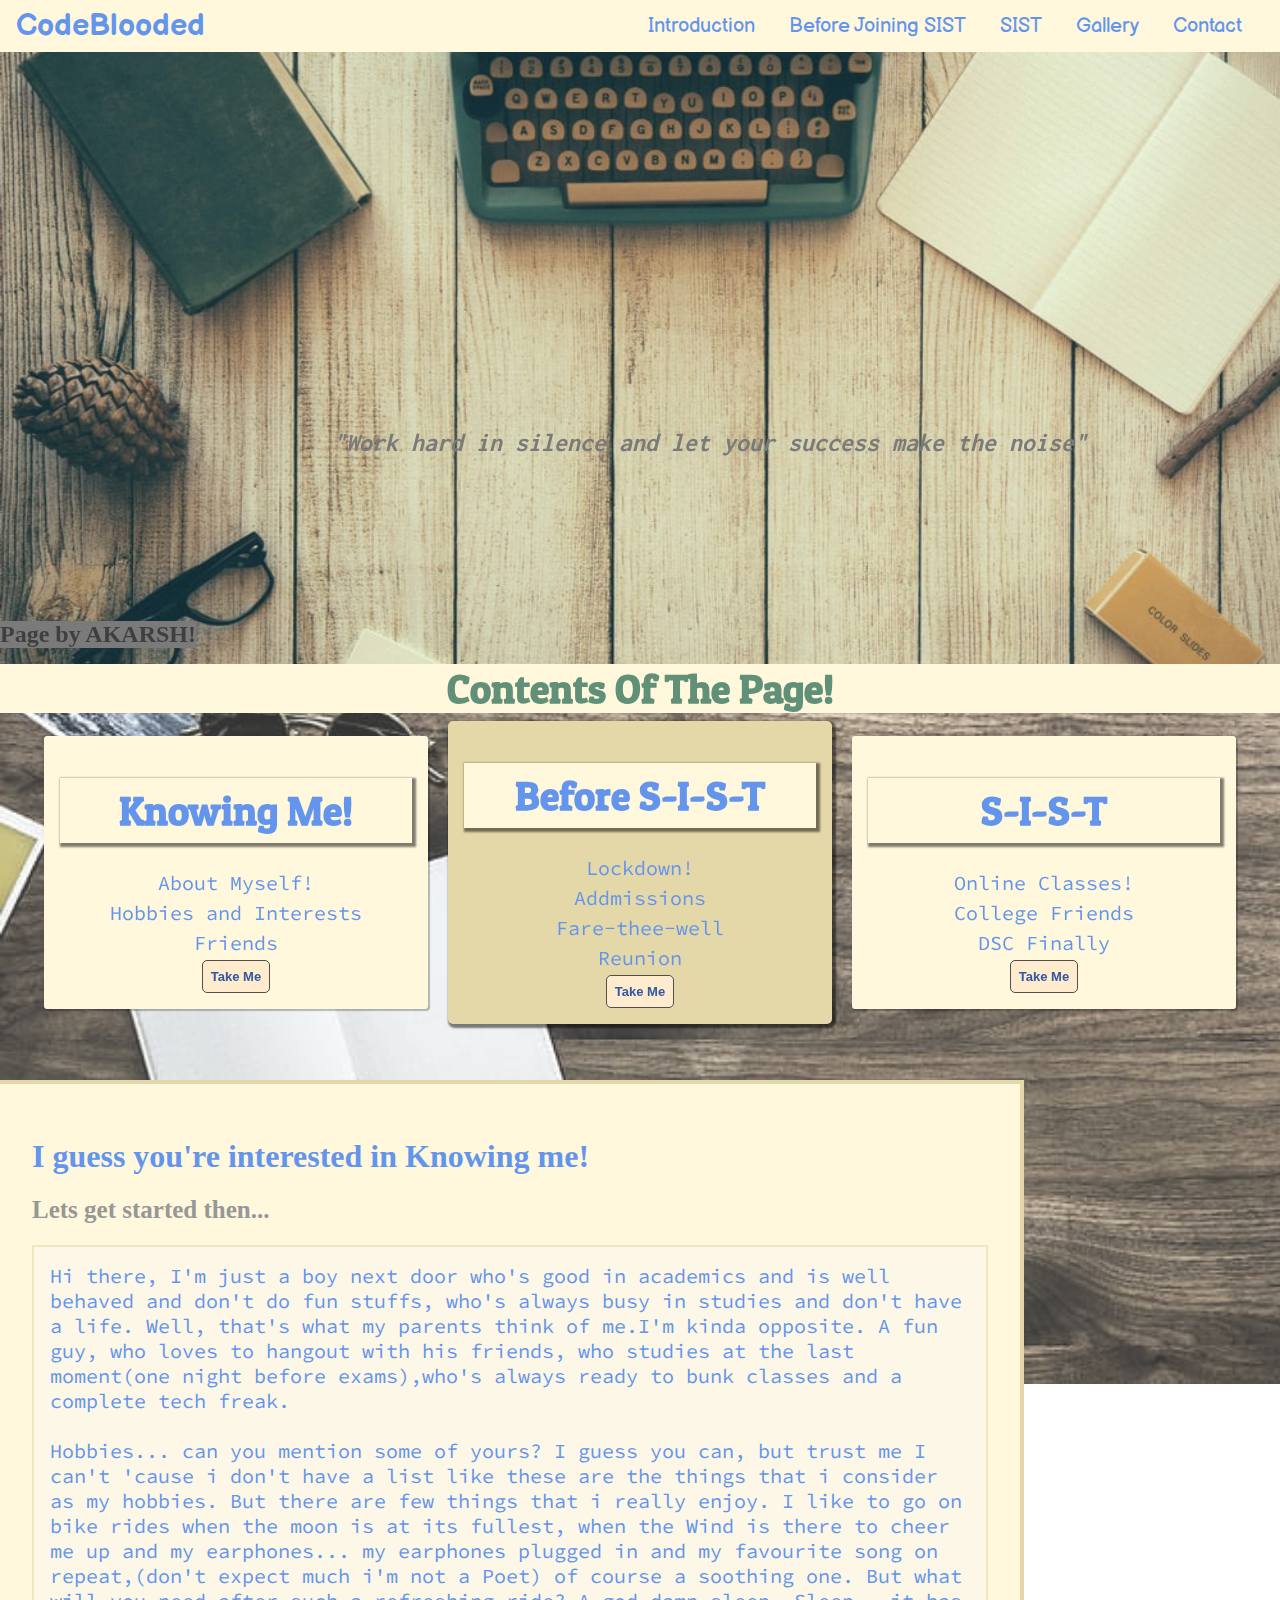
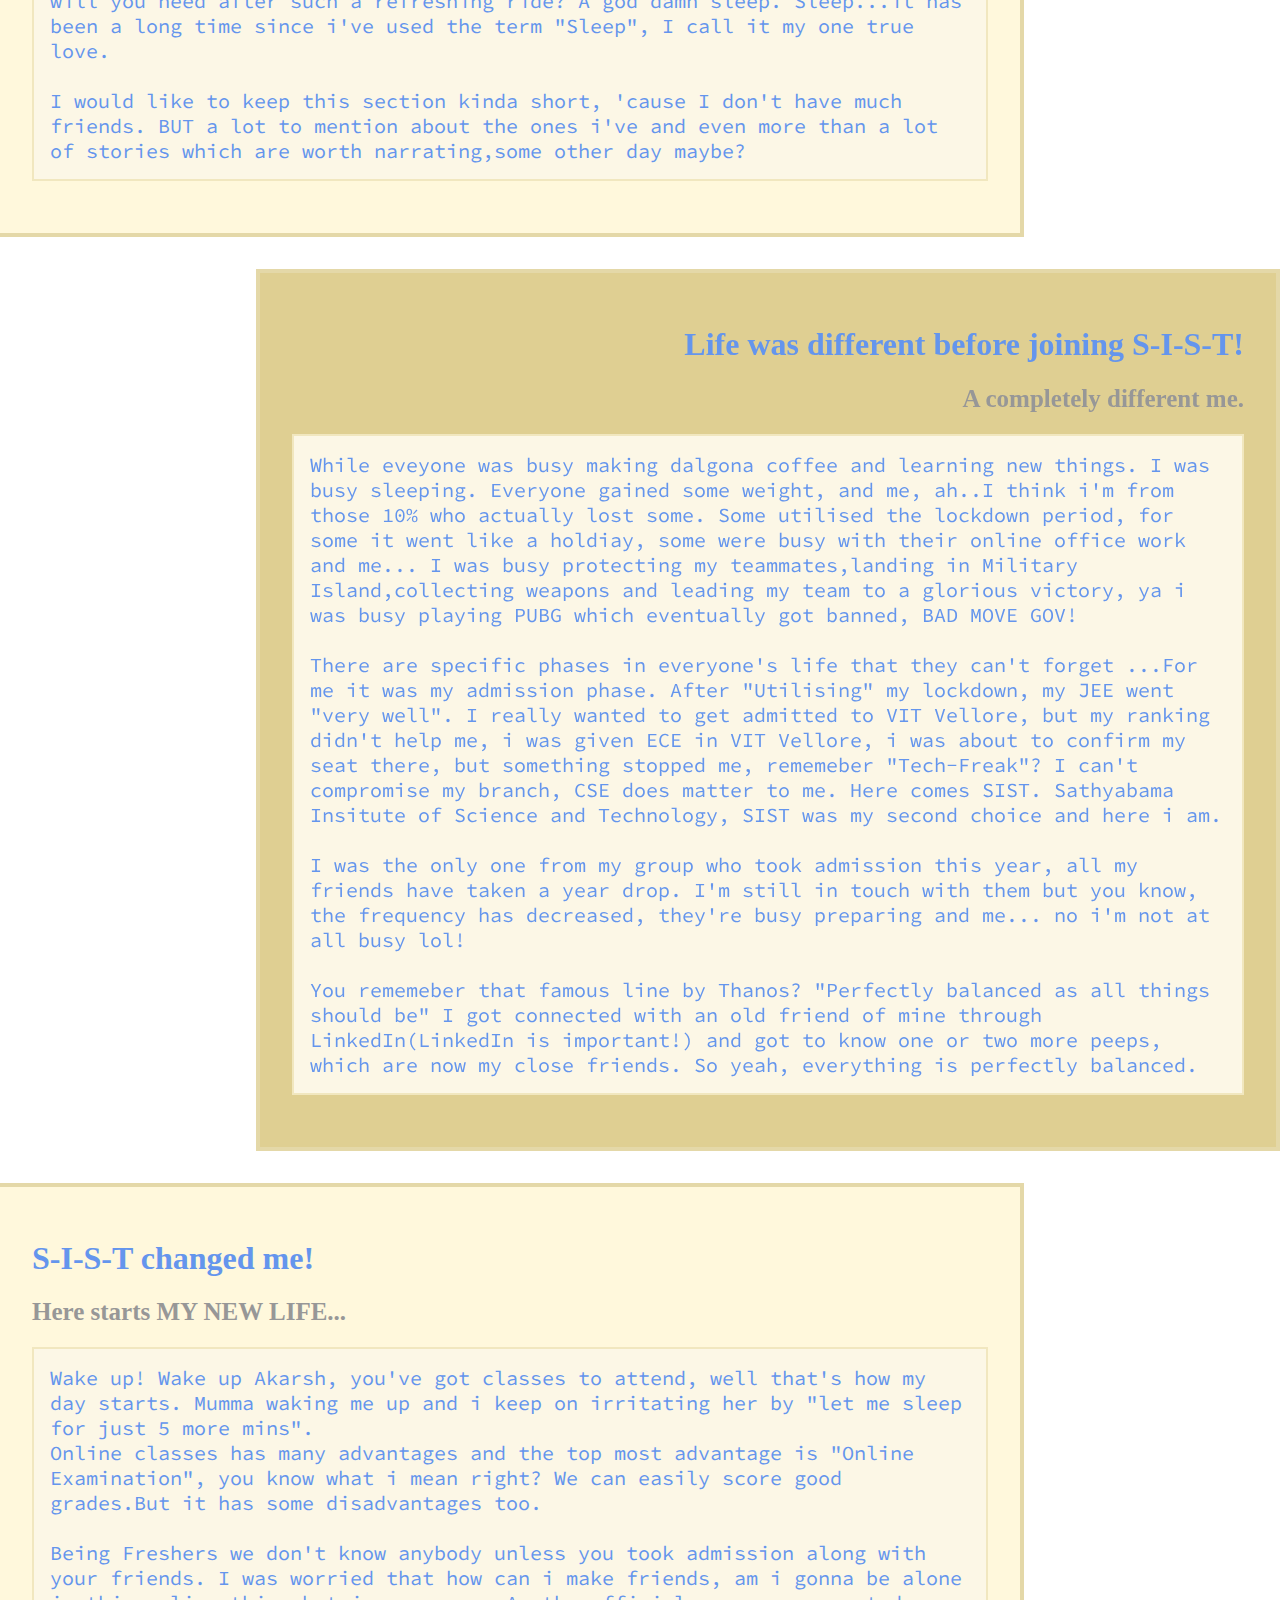
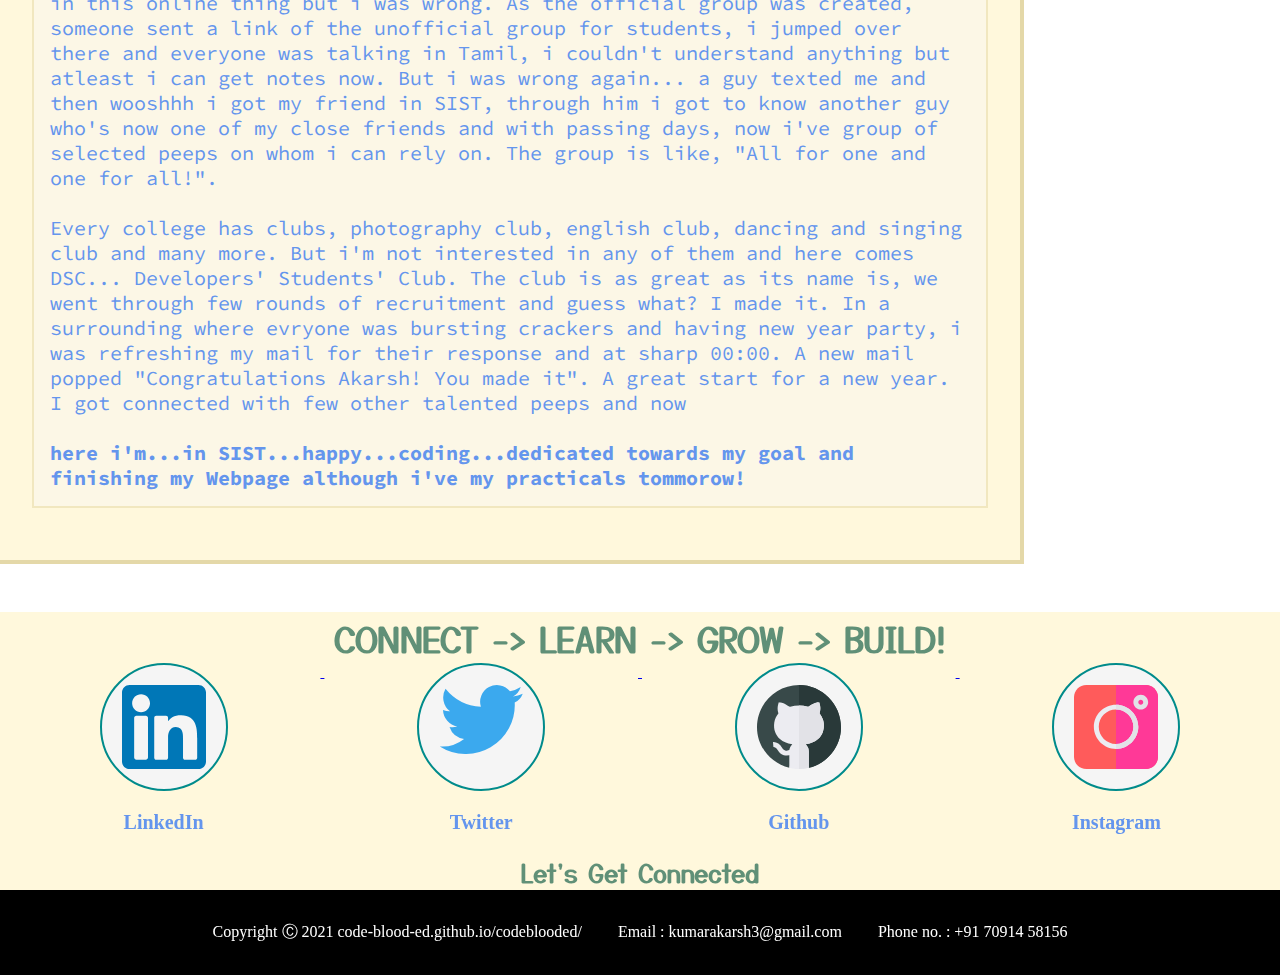
==== commit c3275668: "added name tag" ====
--- a/index.html
+++ b/index.html
@@ -80,7 +80,8 @@
     </nav>
     <main>
         <section id="product-overview">
-             <h1><em>"Work hard in silence and let your success make the noise"</em></h1> 
+             <h1><em>"Work hard in silence and let your success make the noise"</em></h1>
+             <h2 class="name"><strong>Page by AKARSH!</strong></h2> 
         </section>
         <section id="plans">
             <h1 class="section-title">Contents Of The Page!</h1>
--- a/main.css
+++ b/main.css
@@ -32,7 +32,7 @@
 }
 
  #product-overview h1 {
-    color:#7a7a7a; ;
+    color:#7a7a7a; 
     font-family: 'Anton', sans-serif;
     position: absolute;
     top:60%;
@@ -40,6 +40,15 @@
     text-align: center;
     font-size: 1.6rem;
     font-family: 'Inconsolata', monospace;
+}
+.name{
+    position: absolute;
+    top:90%;
+    /* left:80.5%; */
+    text-align: right;
+    color:#3f3f3f ;
+    background-color: #7a7a7a;;
+    font-weight: bolder;
 }
 
 @media (min-width: 40rem) and (min-height: 60rem)
--- a/main2.css
+++ b/main2.css
@@ -5,6 +5,7 @@
 
 .background{
     background: url("bgimage2.jpg");
+    opacity: 80%;
     width: 100vw;
     height: 100vh;
     z-index: -1;
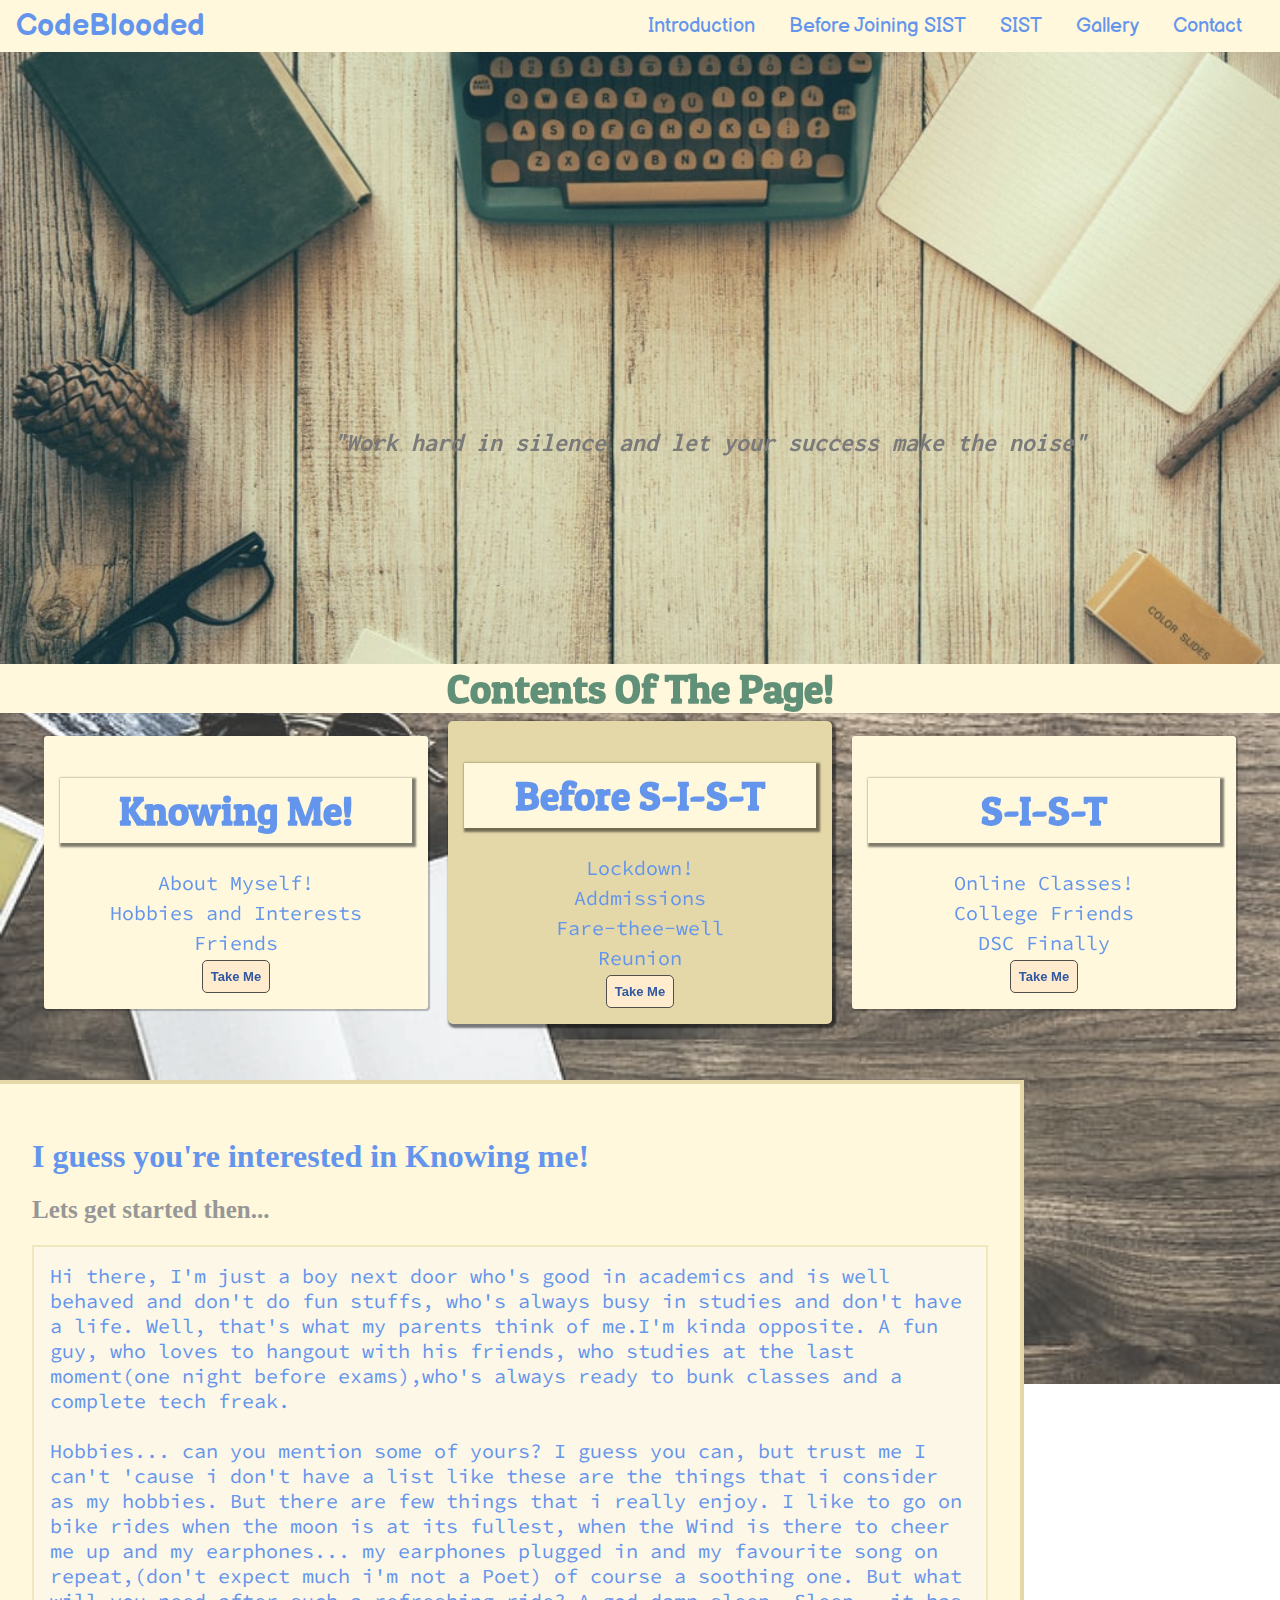
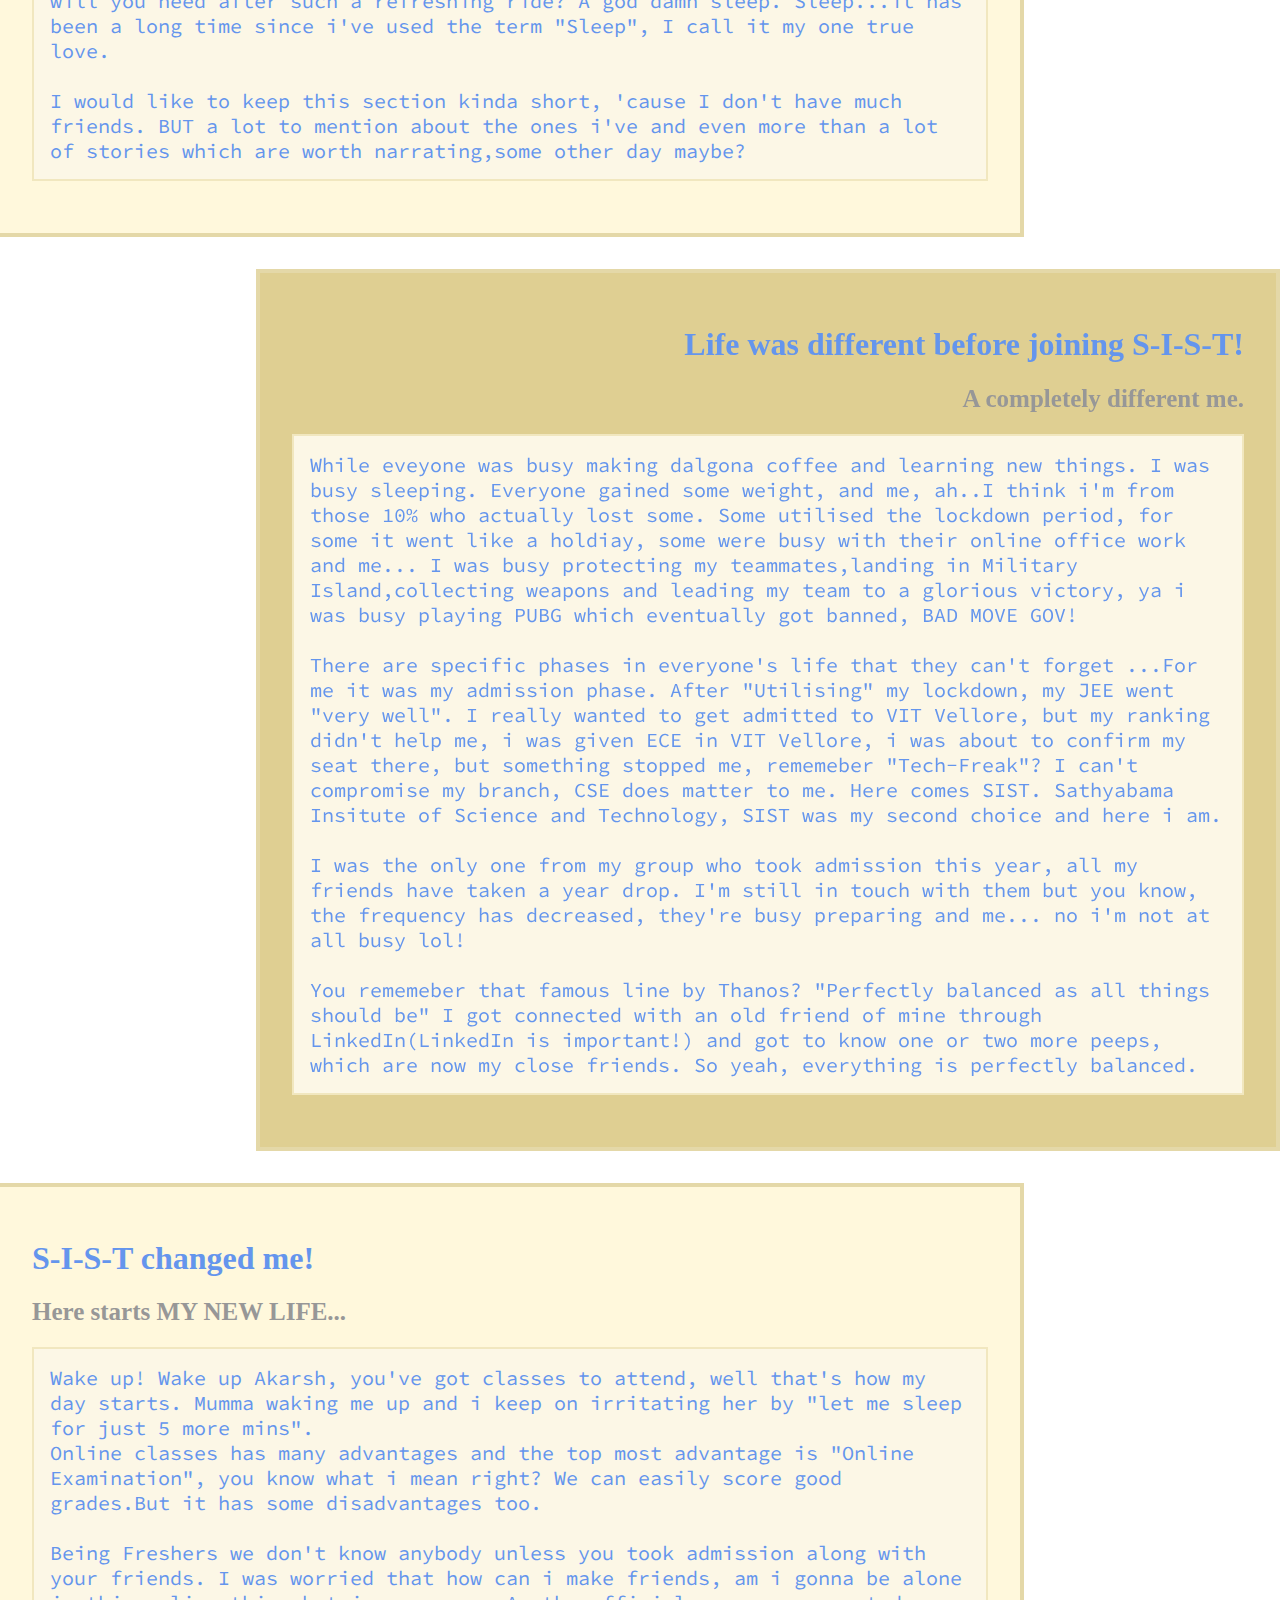
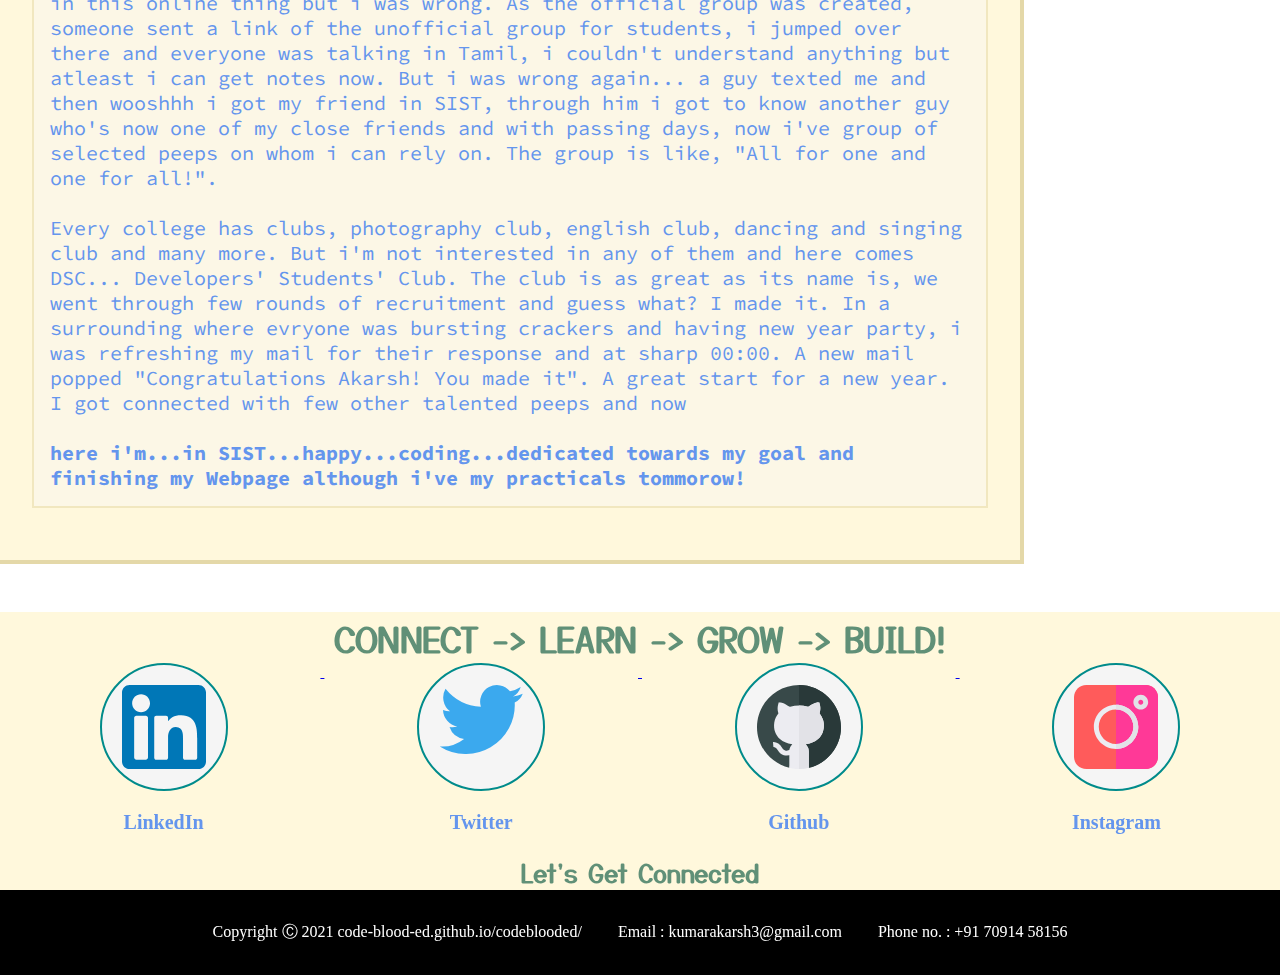
==== commit b1b07f32: "removed changes" ====
--- a/index.html
+++ b/index.html
@@ -81,7 +81,7 @@
     <main>
         <section id="product-overview">
              <h1><em>"Work hard in silence and let your success make the noise"</em></h1>
-             <h2 class="name"><strong>Page by AKARSH!</strong></h2> 
+             <!-- <h2 class="name"><strong>Page by AKARSH!</strong></h2>  -->
         </section>
         <section id="plans">
             <h1 class="section-title">Contents Of The Page!</h1>
--- a/main.css
+++ b/main.css
@@ -41,15 +41,15 @@
     font-size: 1.6rem;
     font-family: 'Inconsolata', monospace;
 }
-.name{
+/* .name{
     position: absolute;
     top:90%;
-    /* left:80.5%; */
+    /* left:80.5%; 
     text-align: right;
     color:#3f3f3f ;
     background-color: #7a7a7a;;
     font-weight: bolder;
-}
+} */
 
 @media (min-width: 40rem) and (min-height: 60rem)
 {
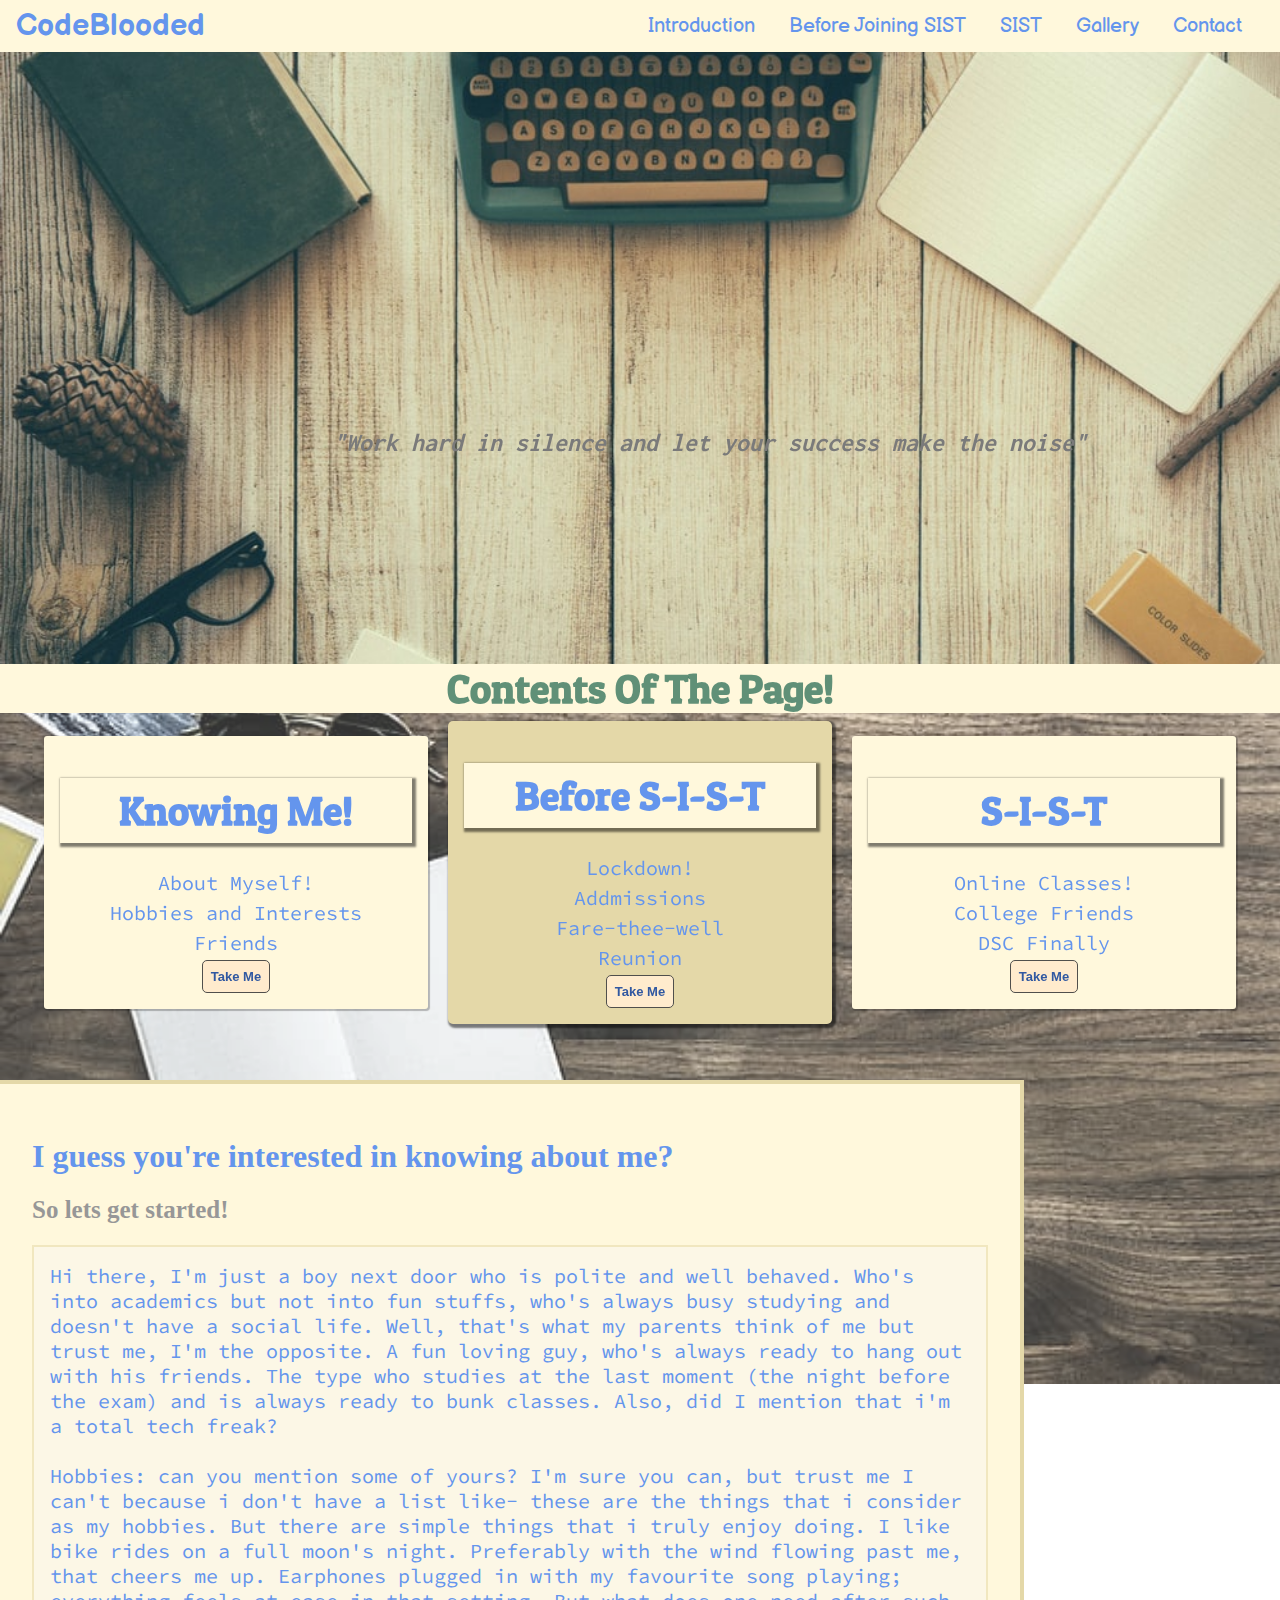
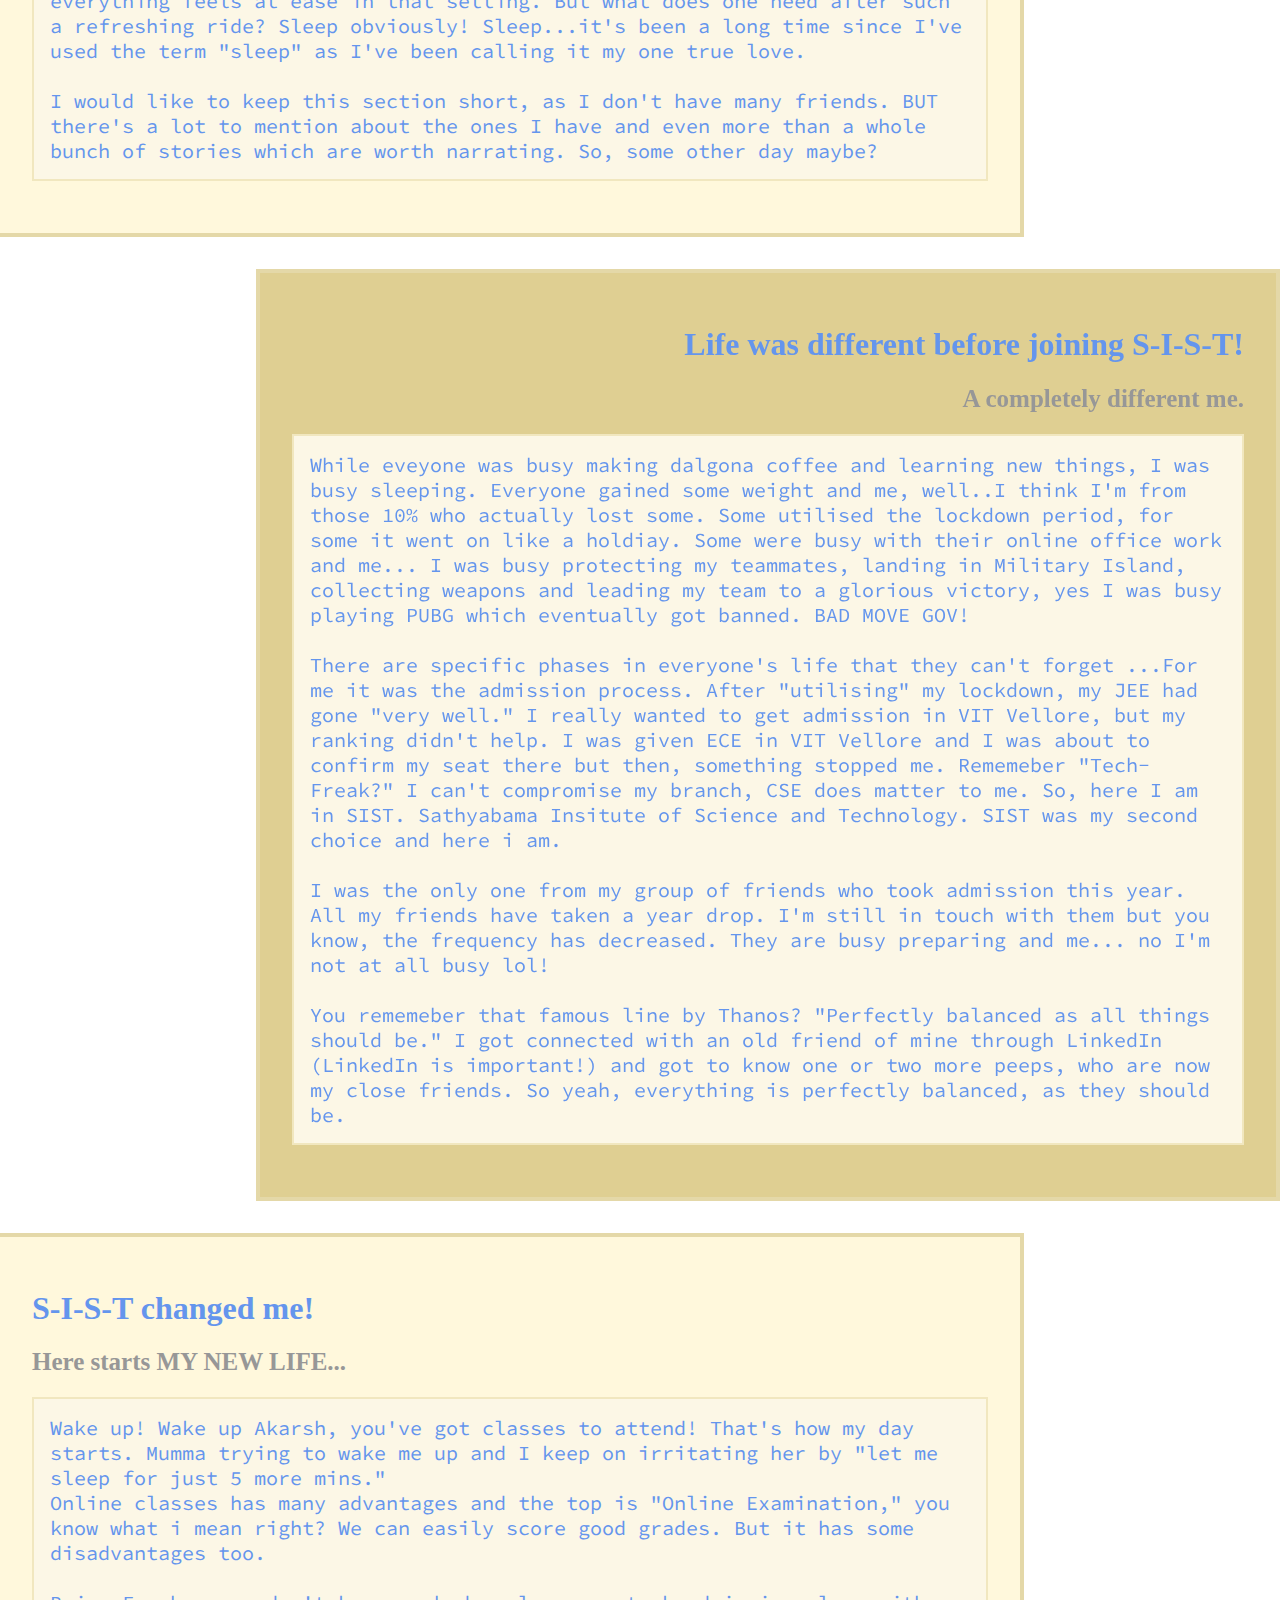
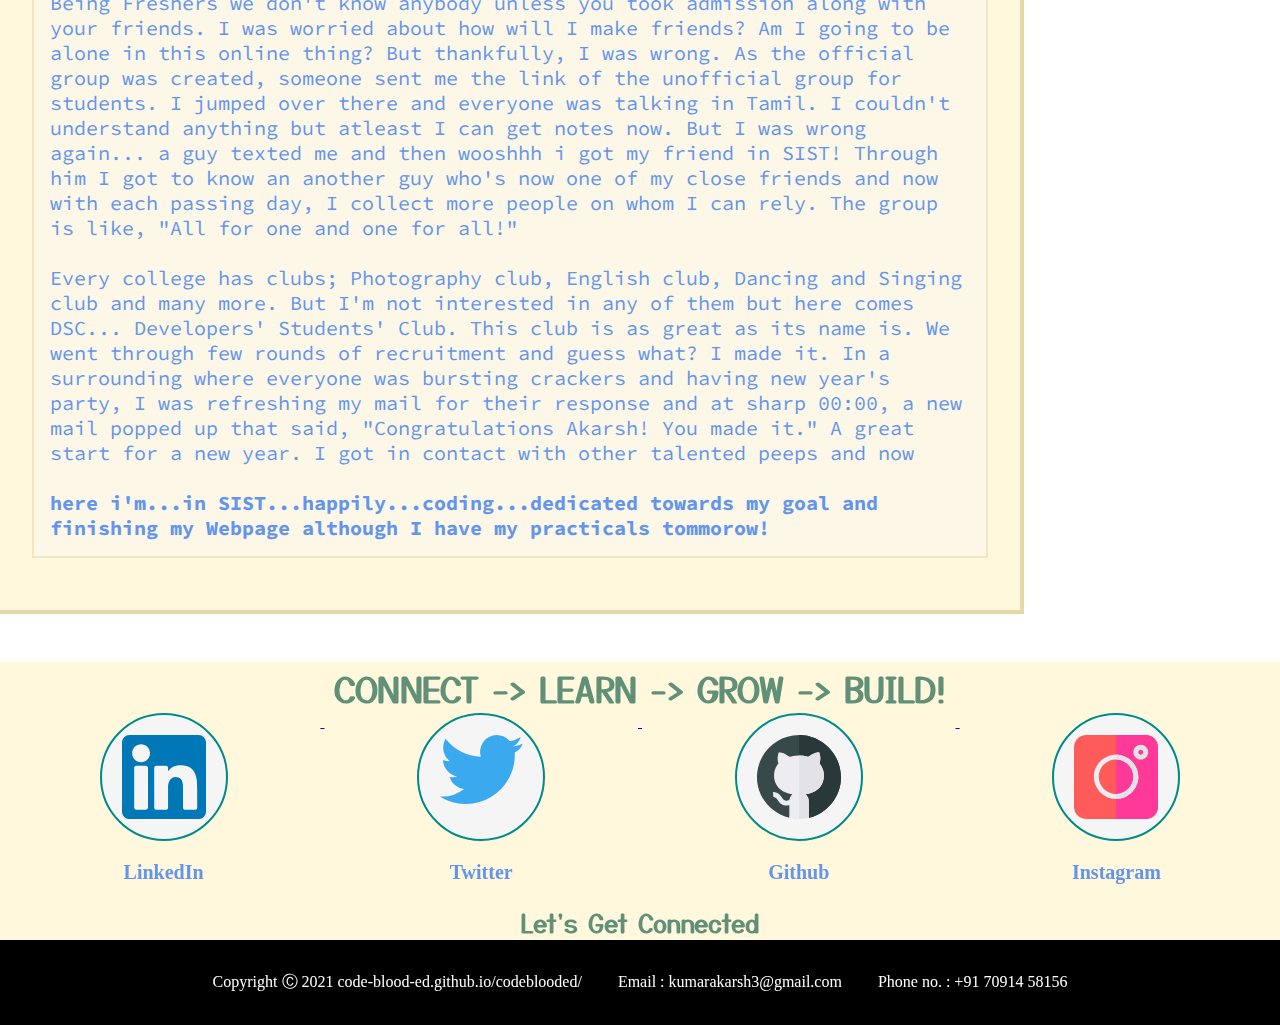
==== commit 975fe7cb: "editing done in main" ====
--- a/index.html
+++ b/index.html
@@ -126,25 +126,20 @@
         <main class="main-blog ">
         <section id="intro" class="package">
             <!-- <a href="#intro"> -->
-                <h1 class="package__title" >I guess you're interested in Knowing me!</h1>
+                <h1 class="package__title" >I guess you're interested in knowing about me?</h1>
                 <!-- <h2 class="package__badge">Here you are!</h2> -->
-                <h2 class="package__subtitle">Lets get started then...</h2>
+                <h2 class="package__subtitle">So lets get started!</h2>
                 <p class="package__info">
-                     Hi there, I'm just a boy next door who's good in academics and is well behaved and 
-                    don't do fun stuffs, who's always busy in studies and don't have a life.
-                    Well, that's what my parents think of me.I'm kinda opposite. A fun guy, who loves to hangout with his friends,
-                    who studies at the last moment(one night before exams),who's always ready to bunk classes
-                    and a complete tech freak.<br/><br/>
+                    Hi there, I'm just a boy next door who is polite and well behaved. Who's into academics but not into fun stuffs,
+                     who's always busy studying and doesn't have a social life. Well, that's what my parents think of me but trust me,
+                      I'm the opposite. A fun loving guy, who's always ready to hang out with his friends. The type who studies at the 
+                      last moment (the night before the exam) and is always ready to bunk classes.  Also, did I mention that i'm a total 
+                      tech freak?<br/><br/>
                     
-                    Hobbies... can you mention some of yours? I guess you can, but trust me I can't 'cause i don't have a list like 
-                    these are the things that i consider as my hobbies. But there are few things that i really enjoy.
-                    I like to go on bike rides when the moon is at its fullest, when the Wind is there to cheer me up 
-                    and my earphones... my earphones plugged in and my favourite song on repeat,(don't expect much i'm not a Poet) of course a soothing one.
-                    But what will you need after such a refreshing ride? A god damn sleep. Sleep...it has been 
-                    a long time since i've used the term "Sleep", I call it my one true love.<br/><br/>
+                      Hobbies: can you mention some of yours? I'm sure you can, but trust me I can't because i don't have a list like- 
+                      these are the things that i consider as my hobbies. But there are simple things that i truly enjoy doing. I like bike rides on a full moon's night. Preferably with the wind flowing past me, that cheers me up. Earphones plugged in with my favourite song playing; everything feels at ease in that setting. But what does one need after such a refreshing ride? Sleep obviously! Sleep...it's been a long time since I've used the term "sleep" as I've been calling it my one true love.<br/><br/>
 
-                    I would like to keep this section kinda short, 'cause I don't have much friends. BUT a lot
-                    to mention about the ones i've and even more than a lot of stories which are worth narrating,some other day maybe?
+                      I would like to keep this section short, as I don't have many friends. BUT there's a lot to mention about the ones I have and even more than a whole bunch of stories which are worth narrating. So, some other day maybe?
                 </p>
            <!--  </a> -->
         </section>
@@ -154,27 +149,22 @@
                 <h1 class="package__title">Life was different before joining S-I-S-T!</h1>
                 <!-- <h2 class="package__badge">Here you are!</h2> -->
                 <h2 class="package__subtitle">A completely different me.</h2>
-                <p style="text-align: left;" class="package__info">While eveyone was busy making dalgona coffee and learning new things. I was busy sleeping.
-                    Everyone gained some weight, and me, ah..I think i'm from those 10% who actually lost some.
-                    Some utilised the lockdown period, for some it went like a holdiay, some were busy with their 
-                    online office work and me... I was busy protecting my teammates,landing in Military Island,collecting
-                    weapons and leading my team to a glorious victory, ya i was busy playing PUBG which eventually got banned,
-                    BAD MOVE GOV! <br/><br/>
+                <p style="text-align: left;" class="package__info">While eveyone was busy making dalgona coffee and learning new things, I was busy sleeping.
+                     Everyone gained some weight and me, well..I think I'm from those 10% who actually lost some. Some utilised the lockdown period, 
+                     for some it went on like a holdiay. Some were busy with their online office work and me... I was busy protecting my teammates,
+                      landing in Military Island, collecting weapons and leading my team to a glorious victory, yes I was busy playing PUBG which eventually got banned.
+                       BAD MOVE GOV! <br/><br/>
                     
-                    There are specific phases in everyone's life that they can't forget ...For me it was my admission phase.
-                    After "Utilising" my lockdown, my JEE went "very well".
-                    I really wanted to get admitted to VIT Vellore, but my ranking didn't help me,
-                    i was given ECE in VIT Vellore, i was about to confirm my seat there, but something stopped me,
-                    rememeber "Tech-Freak"? I can't compromise my branch, CSE does matter to me. Here comes SIST.
-                    Sathyabama Insitute of Science and Technology, 
-                    SIST was my second choice and here i am.<br/><br/>
+                    There are specific phases in everyone's life that they can't forget ...For me it was the admission process. After "utilising" my lockdown,
+                     my JEE had gone "very well." I really wanted to get admission in VIT Vellore, but my ranking didn't help. I was given ECE in VIT Vellore and
+                      I was about to confirm my seat there but then, something stopped me. Rememeber "Tech-Freak?" I can't compromise my branch, CSE does matter to me. 
+                      So, here I am in SIST. Sathyabama Insitute of Science and Technology. SIST was my second choice and here i am.<br/><br/>
                     
-                    I was the only one from my group who took admission this year, all my friends have taken a year drop.
-                    I'm still in touch with them but you know, the frequency has decreased, they're busy preparing
-                    and me... no i'm not at all busy lol! <br/><br/>
-                    You rememeber that famous line by Thanos? "Perfectly balanced as all things should be"
-                    I got connected with an old friend of mine through LinkedIn(LinkedIn is important!) and got to know one or two more peeps,
-                    which are now my close friends. So yeah, everything is perfectly balanced.</p>
+                    I was the only one from my group of friends who took admission this year. All my friends have taken a year drop. I'm still in touch with them but you know, 
+                    the frequency has decreased. They are busy preparing and me... no I'm not at all busy lol! <br/><br/>
+                    You rememeber that famous line by Thanos? "Perfectly balanced as all things should be." I got connected with an old friend of mine 
+                    through LinkedIn (LinkedIn is important!) and got to know one or two more peeps, who are now my close friends. So yeah, everything is
+                     perfectly balanced, as they should be.</p>
             <!-- </a> -->
         </section>
         
@@ -184,26 +174,24 @@
                 <h1 class="package__title">S-I-S-T changed me!</h1>
                <!--  <h2 class="package__badge">Here you are!</h2> -->
                 <h2 class="package__subtitle">Here starts MY NEW LIFE...</h2>
-                <p class="package__info">Wake up! Wake up Akarsh, you've got classes to attend, well that's how my day starts. Mumma waking me up and i keep on irritating her by 
-                    "let me sleep for just 5 more mins". <br/>
+                <p class="package__info">Wake up! Wake up Akarsh, you've got classes to attend! That's how my day starts. Mumma trying to wake me up and I keep on
+                     irritating her by "let me sleep for just 5 more mins." <br/>
 
-                    Online classes has many advantages and the top most advantage is "Online Examination", you know what i mean right?
-                    We can easily score good grades.But it has some disadvantages too.<br/><br/>
-                    Being Freshers we don't know anybody unless you took admission along with your friends.
-                    I was worried that how can i make friends, am i gonna be alone in this online thing but i was wrong.
-                    As the official group was created, someone sent a link of the unofficial group for students, i jumped over there 
-                    and everyone was talking in Tamil, i couldn't understand anything but atleast i can get notes now.
-                    But i was wrong again... a guy texted me and then wooshhh i got my friend in SIST, through him
-                    i got to know another guy who's now one of my close friends and with passing days, now i've group of selected peeps
-                    on whom i can rely on. The group is like, "All for one and one for all!".<br/><br/>
-                    Every college has clubs, photography club, english club, dancing and singing club and many more.
-                    But i'm not interested in any of them and here comes DSC... Developers' Students' Club.
-                    The club is as great as its name is, we went through few rounds of recruitment and guess what? 
-                    I made it. In a surrounding where evryone was bursting crackers and having new year party, i was refreshing my mail for their response 
-                    and at sharp 00:00. A new mail popped "Congratulations Akarsh! You made it".
-                    A great start for a new year. I got connected with few other talented peeps and now <br/><br/>
+                    Online classes has many advantages and the top is "Online Examination," you know what i mean right? We can easily score good grades.
+                     But it has some disadvantages too.<br/><br/>
+                    Being Freshers we don't know anybody unless you took admission along with your friends. I was worried about how will I make friends? 
+                    Am I going to be alone in this online thing? But thankfully, I was wrong. As the official group was created, someone sent me the link of the
+                     unofficial group for students. I jumped over there and everyone was talking in Tamil. I couldn't understand anything but atleast 
+                     I can get notes now. But I was wrong again... a guy texted me and then wooshhh i got my friend in SIST! Through him I got to know an another guy
+                      who's now one of my close friends and now with each passing day, I collect more people on whom I can rely. The group is like,
+                       "All for one and one for all!"<br/><br/>
+                    Every college has clubs; Photography club, English club, Dancing and Singing club and many more. But I'm not interested in any
+                     of them but here comes DSC... Developers' Students' Club. This club is as great as its name is. We went through few rounds of 
+                     recruitment and guess what? I made it. In a surrounding where everyone was bursting crackers and having new year's party, I was
+                      refreshing my mail for their response and at sharp 00:00, a new mail popped up that said, "Congratulations Akarsh!
+                       You made it." A great start for a new year. I got in contact with other talented peeps and now<br/><br/>
                     
-                   <strong> here i'm...in SIST...happy...coding...dedicated towards my goal and finishing my Webpage although i've my practicals tommorow!</strong> </p>
+                   <strong>here i'm...in SIST...happily...coding...dedicated towards my goal and finishing my Webpage although I have my practicals tommorow!</strong> </p>
             <!-- </a> -->
         </section>
     </main>
